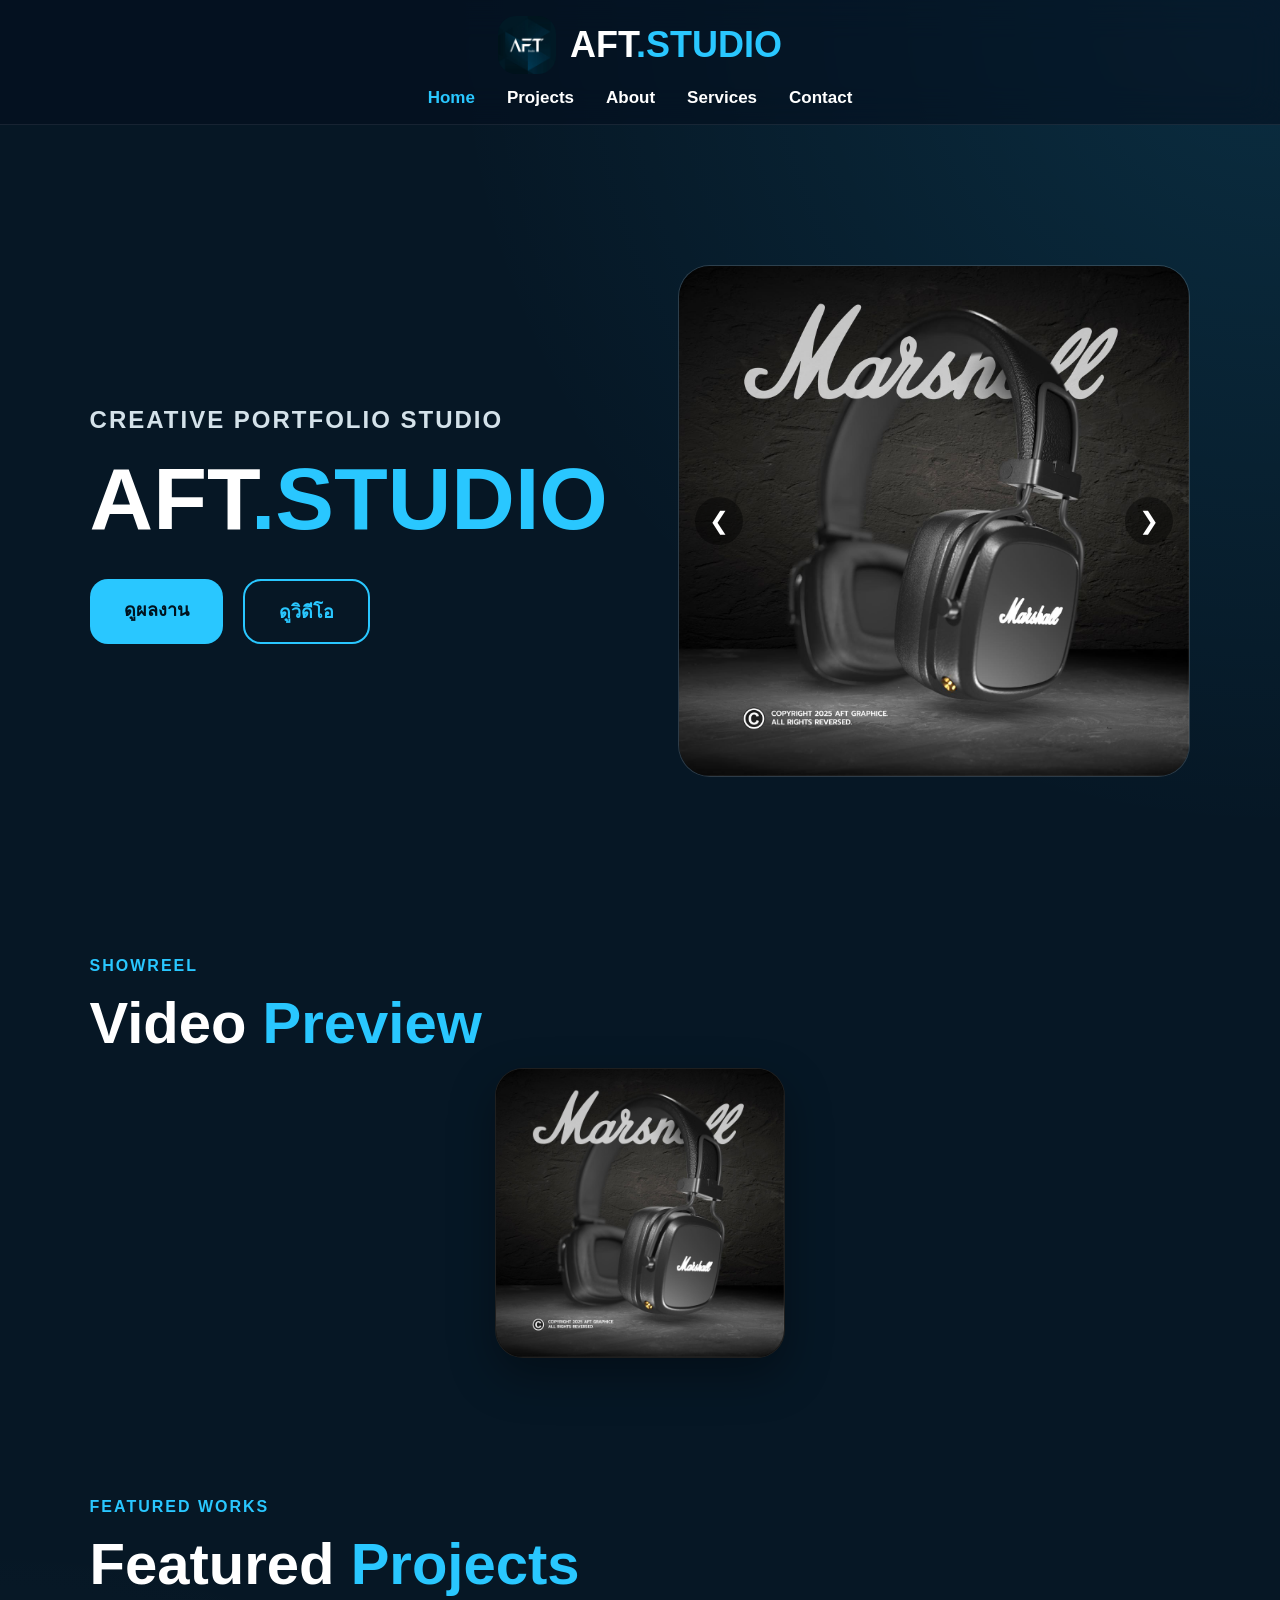
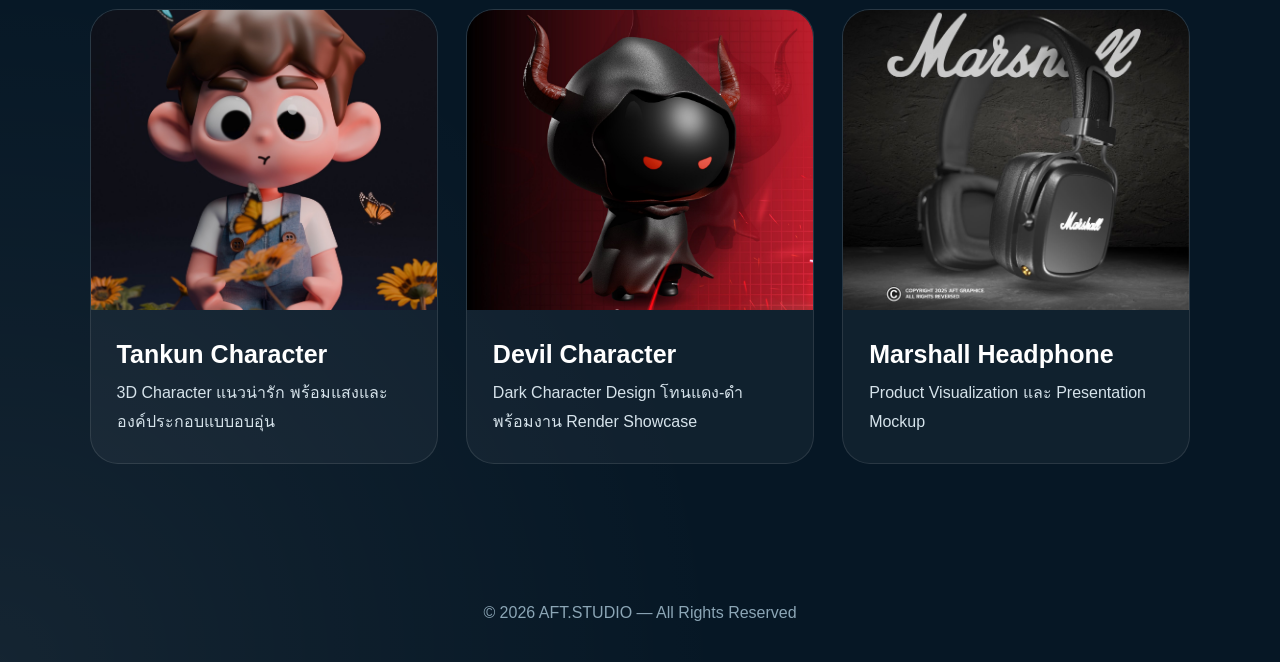
==== index.html @ a15d4ade "update" ====
<!DOCTYPE html>
<html lang="th">
<head>
  <meta charset="UTF-8">
  <meta name="viewport" content="width=device-width, initial-scale=1.0">
  <title>Home | AFT.STUDIO</title>
  <link rel="stylesheet" href="style.css">
</head>
<body>

<header>
  <a href="index.html" class="logo">
    <img src="images/logo.jpg" alt="AFT Studio Logo">
    <h1>AFT<span>.STUDIO</span></h1>
  </a>

  <nav>
    <a href="index.html" class="active">Home</a>
    <a href="projects.html" class="">Projects</a>
    <a href="about.html" class="">About</a>
    <a href="services.html" class="">Services</a>
    <a href="contact.html" class="">Contact</a>
  </nav>
</header>

<main>
  <section class="hero" id="home">
    <div class="hero-text">
      <p class="eyebrow">Creative Portfolio Studio</p>
      <h2>AFT<span>.STUDIO</span></h2>
      

      <div class="hero-buttons">
        <a href="projects.html" class="btn btn-primary">ดูผลงาน</a>
        <a href="#showreel" class="btn btn-outline">ดูวิดีโอ</a>
      </div>
    </div>

    <div class="hero-slider">
      <button class="slider-btn prev" onclick="prevSlide()">❮</button>

      <div class="slider-track">
        <div class="slide active"><img src="images/marshall-01.jpg" alt="Marshall Product"></div>
        <div class="slide"><img src="images/tankun.jpg" alt="Tankun Character"></div>
        <div class="slide"><img src="images/bunny-01.jpg" alt="Bunny Character"></div>
        <div class="slide"><img src="images/devil-01.jpg" alt="Devil Character"></div>
        <div class="slide"><img src="images/grim-02.jpg" alt="Grim Character"></div>
        <div class="slide"><img src="images/hollow-04.jpg" alt="Hollow Knight Fan Art"></div>
      </div>

      <button class="slider-btn next" onclick="nextSlide()">❯</button>
    </div>
  </section>

  <section class="section video-section" id="showreel">
    <div class="section-head">
      <p class="eyebrow">Showreel</p>
      <h2 class="section-title">Video <span>Preview</span></h2>
      <p class="section-desc">
      </p>
    </div>

    <div class="video-card">
      <video autoplay muted loop playsinline poster="images/marshall-01.jpg">
  <source src="videos/showreel.mp4" type="video/mp4">
</video>

      <div class="video-info">

      </div>
    </div>
  </section>

  <section class="section">
    <div class="section-head">
      <p class="eyebrow">Featured Works</p>
      <h2 class="section-title">Featured <span>Projects</span></h2>
      <p class="section-desc">
    </div>

    <div class="project-grid">
      <div class="project-card">
        <img src="images/tankun.jpg" alt="Tankun Character">
        <div class="project-info">
          <h3>Tankun Character</h3>
          <p>3D Character แนวน่ารัก พร้อมแสงและองค์ประกอบแบบอบอุ่น</p>
        </div>
      </div>

      <div class="project-card">
        <img src="images/devil-01.jpg" alt="Devil Character">
        <div class="project-info">
          <h3>Devil Character</h3>
          <p>Dark Character Design โทนแดง-ดำ พร้อมงาน Render Showcase</p>
        </div>
      </div>

      <div class="project-card">
        <img src="images/marshall-01.jpg" alt="Marshall Product">
        <div class="project-info">
          <h3>Marshall Headphone</h3>
          <p>Product Visualization และ Presentation Mockup</p>
        </div>
      </div>
    </div>
  </section>

  <div class="lightbox">
    <button>×</button>
    <img src="" alt="preview">
  </div>
</main>

<footer>
  © 2026 AFT.STUDIO — All Rights Reserved
</footer>

<script src="script.js"></script>
</body>
</html>
---- style.css ----
*{
  margin:0;
  padding:0;
  box-sizing:border-box;
  font-family:Arial,sans-serif;
}

:root{
  --cyan:#29c7ff;
  --muted:#9fc2d1;
}

html{
  scroll-behavior:smooth;
}

body{
  background:
    radial-gradient(circle at top right,rgba(41,199,255,.13),transparent 32%),
    radial-gradient(circle at bottom left,rgba(255,255,255,.06),transparent 28%),
    #061725;

  color:white;
  overflow-x:hidden;
}

/* HEADER */

header{
  position:sticky;
  top:0;
  z-index:999;

  display:flex;
  flex-direction:column;
  justify-content:center;
  align-items:center;
  gap:14px;

  padding:16px 5%;

  background:rgba(5,15,30,.58);
  backdrop-filter:blur(18px);

  border-bottom:1px solid rgba(255,255,255,.08);

  transition:
    transform .35s ease,
    background .35s ease;
}

header.hide-header{
  transform:translateY(-120%);
}

.logo{
  display:flex;
  align-items:center;
  justify-content:center;
  gap:14px;

  text-decoration:none;
  color:white;
}

.logo img{
  width:58px;
  height:58px;
  border-radius:18px;
  object-fit:cover;
}

.logo h1{
  font-size:36px;
  font-weight:900;
}

.logo span{
  color:var(--cyan);
}

/* NAV */

nav{
  display:flex;
  justify-content:center;
  align-items:center;
  gap:32px;
}

nav a{
  color:white;
  text-decoration:none;
  font-size:17px;
  font-weight:700;
  transition:.25s;
}

nav a:hover,
nav a.active{
  color:var(--cyan);
}

/* HERO */

.hero{
  min-height:88vh;

  display:grid;
  grid-template-columns:1fr 1fr;
  align-items:center;

  padding:90px 7%;
  gap:70px;
}

.eyebrow{
  color:var(--cyan);
  font-weight:800;
  text-transform:uppercase;
  letter-spacing:2px;
  margin-bottom:14px;
}

.hero h2{
  font-size:88px;
  line-height:1;
  margin-bottom:24px;
  font-weight:900;
}

.hero h2 span{
  color:var(--cyan);
}

.hero p{
  font-size:24px;
  line-height:1.8;
  color:#d4e2ea;
  max-width:760px;
}

/* BUTTONS */

.hero-buttons{
  margin-top:36px;
  display:flex;
  gap:20px;
  flex-wrap:wrap;
}

.btn{
  display:inline-block;
  padding:16px 34px;
  border-radius:18px;

  text-decoration:none;
  font-size:18px;
  font-weight:800;

  transition:.3s;
}

.btn-primary{
  background:var(--cyan);
  color:#00131f;
}

.btn-outline{
  border:2px solid var(--cyan);
  color:var(--cyan);
}

/* SLIDER */

.hero-slider{
  position:relative;

  width:100%;
  max-width:540px;
  aspect-ratio:1/1;

  justify-self:center;

  border-radius:32px;
  overflow:hidden;

  background:rgba(255,255,255,.04);

  border:1px solid rgba(255,255,255,.12);
}

.slider-track{
  width:100%;
  height:100%;
  position:relative;
}

.slide{
  position:absolute;
  inset:0;

  opacity:0;

  transition:1s;
}

.slide.active{
  opacity:1;
}

.slide img{
  width:100%;
  height:100%;
  object-fit:cover;
}

/* BUTTON SLIDER */

.slider-btn{
  position:absolute;
  top:50%;
  transform:translateY(-50%);

  width:48px;
  height:48px;

  border:none;
  border-radius:50%;

  background:rgba(0,0,0,.42);

  color:white;
  font-size:24px;

  cursor:pointer;
  z-index:10;
}

.prev{
  left:16px;
}

.next{
  right:16px;
}

/* SECTION */

.section{
  padding:100px 7%;
}

.section-title{
  font-size:58px;
  margin-bottom:12px;
  font-weight:900;
}

.section-title span{
  color:var(--cyan);
}

/* PROJECT GRID */

.project-grid{
  display:grid;
  grid-template-columns:repeat(auto-fit,minmax(270px,1fr));
  gap:28px;
}

.project-card{
  background:rgba(255,255,255,.045);

  border:1px solid rgba(255,255,255,.10);

  border-radius:28px;
  overflow:hidden;
}

.project-card img{
  width:100%;
  height:300px;
  object-fit:cover;
}

.project-info{
  padding:26px;
}

.project-info h3{
  font-size:25px;
  margin-bottom:10px;
}

.project-info p{
  color:#d6e3eb;
  line-height:1.8;
}

/* LIGHTBOX */

.lightbox{
  position:fixed;
  inset:0;

  background:rgba(0,0,0,.9);

  display:none;
  align-items:center;
  justify-content:center;

  z-index:9999;
}

.lightbox.show{
  display:flex;
}

.lightbox img{
  max-width:94vw;
  max-height:88vh;
  border-radius:18px;
}

.lightbox button{
  position:absolute;
  top:24px;
  right:24px;

  width:50px;
  height:50px;

  border:none;
  border-radius:50%;

  background:var(--cyan);

  color:#00131f;
  font-size:30px;

  cursor:pointer;
}

/* FOOTER */

footer{
  text-align:center;
  padding:40px;
  color:#8ca6b6;
}

/* MOBILE */

@media(max-width:768px){

  .hero{
    grid-template-columns:1fr;
    text-align:left;

    padding:56px 5%;
    gap:44px;
  }

  .hero h2{
    font-size:52px;
  }

  .hero p{
    font-size:19px;
  }

  nav{
    width:100%;
    overflow-x:auto;
    white-space:nowrap;
    gap:20px;
  }

  nav::-webkit-scrollbar{
    display:none;
  }

  nav a{
    flex-shrink:0;
  }

  .section{
    padding:78px 5%;
  }

  .section-title{
    font-size:40px;
  }
}

/* VIDEO */

.video-section{
  padding: 40px 7%;
}

.video-card{
  display:flex;
  justify-content:center;
  align-items:center;
}

.video-card video{
  width:100%;
  max-width:290px; /* ปรับเล็กลง */
  border-radius:28px;

  border:1px solid rgba(255,255,255,.12);

  box-shadow:0 18px 45px rgba(0,0,0,.35);

  background:black;
}

.project-set{
  margin-bottom:70px;
  padding:34px;
  border-radius:30px;
  background:rgba(255,255,255,.045);
  border:1px solid rgba(255,255,255,.10);
}

.project-set h3{
  font-size:32px;
  color:var(--cyan);
  margin-bottom:10px;
}

.project-set p{
  color:#d6e3eb;
  line-height:1.8;
  margin-bottom:24px;
}

.project-gallery{
  display:grid;
  grid-template-columns:repeat(auto-fit,minmax(220px,1fr));
  gap:18px;
}

.project-gallery img{
  width:100%;
  height:260px;
  object-fit:cover;
  border-radius:22px;
  cursor:pointer;
  transition:.3s;
}

.project-gallery img:hover{
  transform:translateY(-8px);
  box-shadow:0 18px 40px rgba(0,0,0,.25);
}
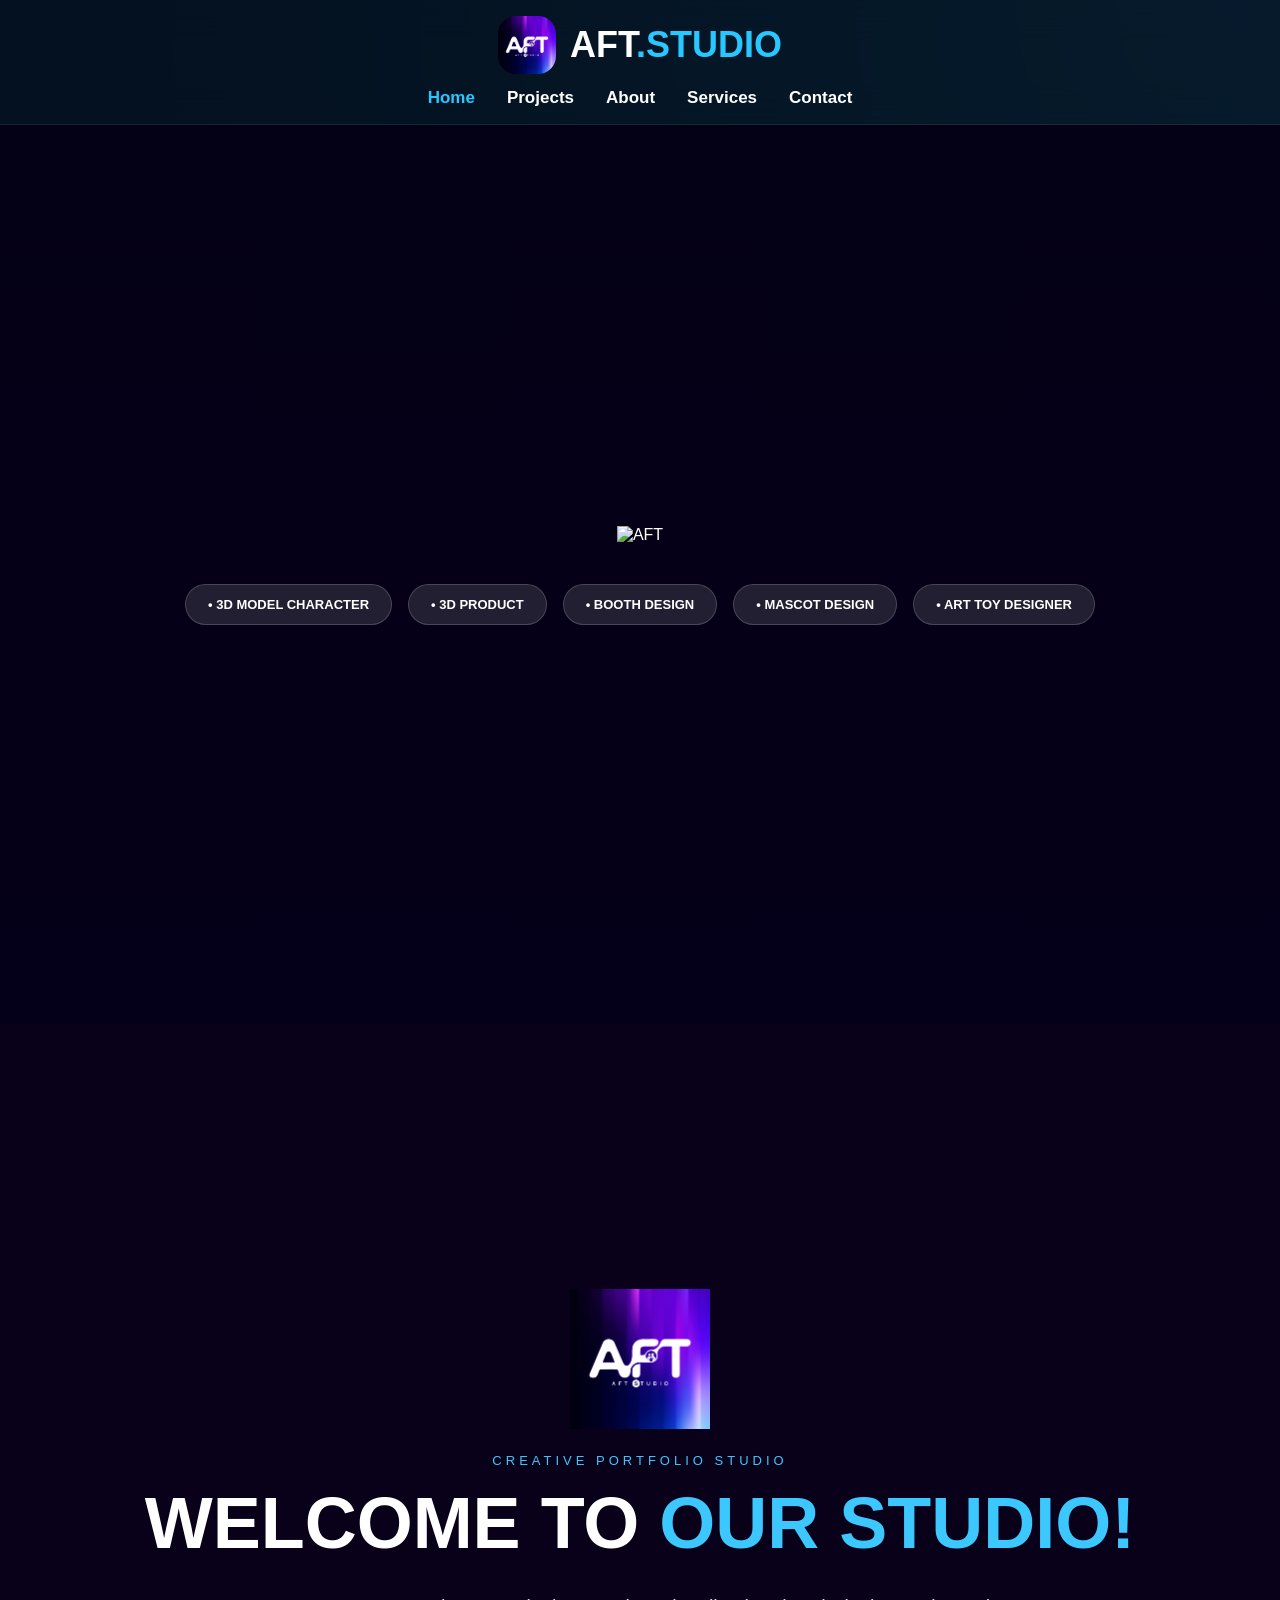
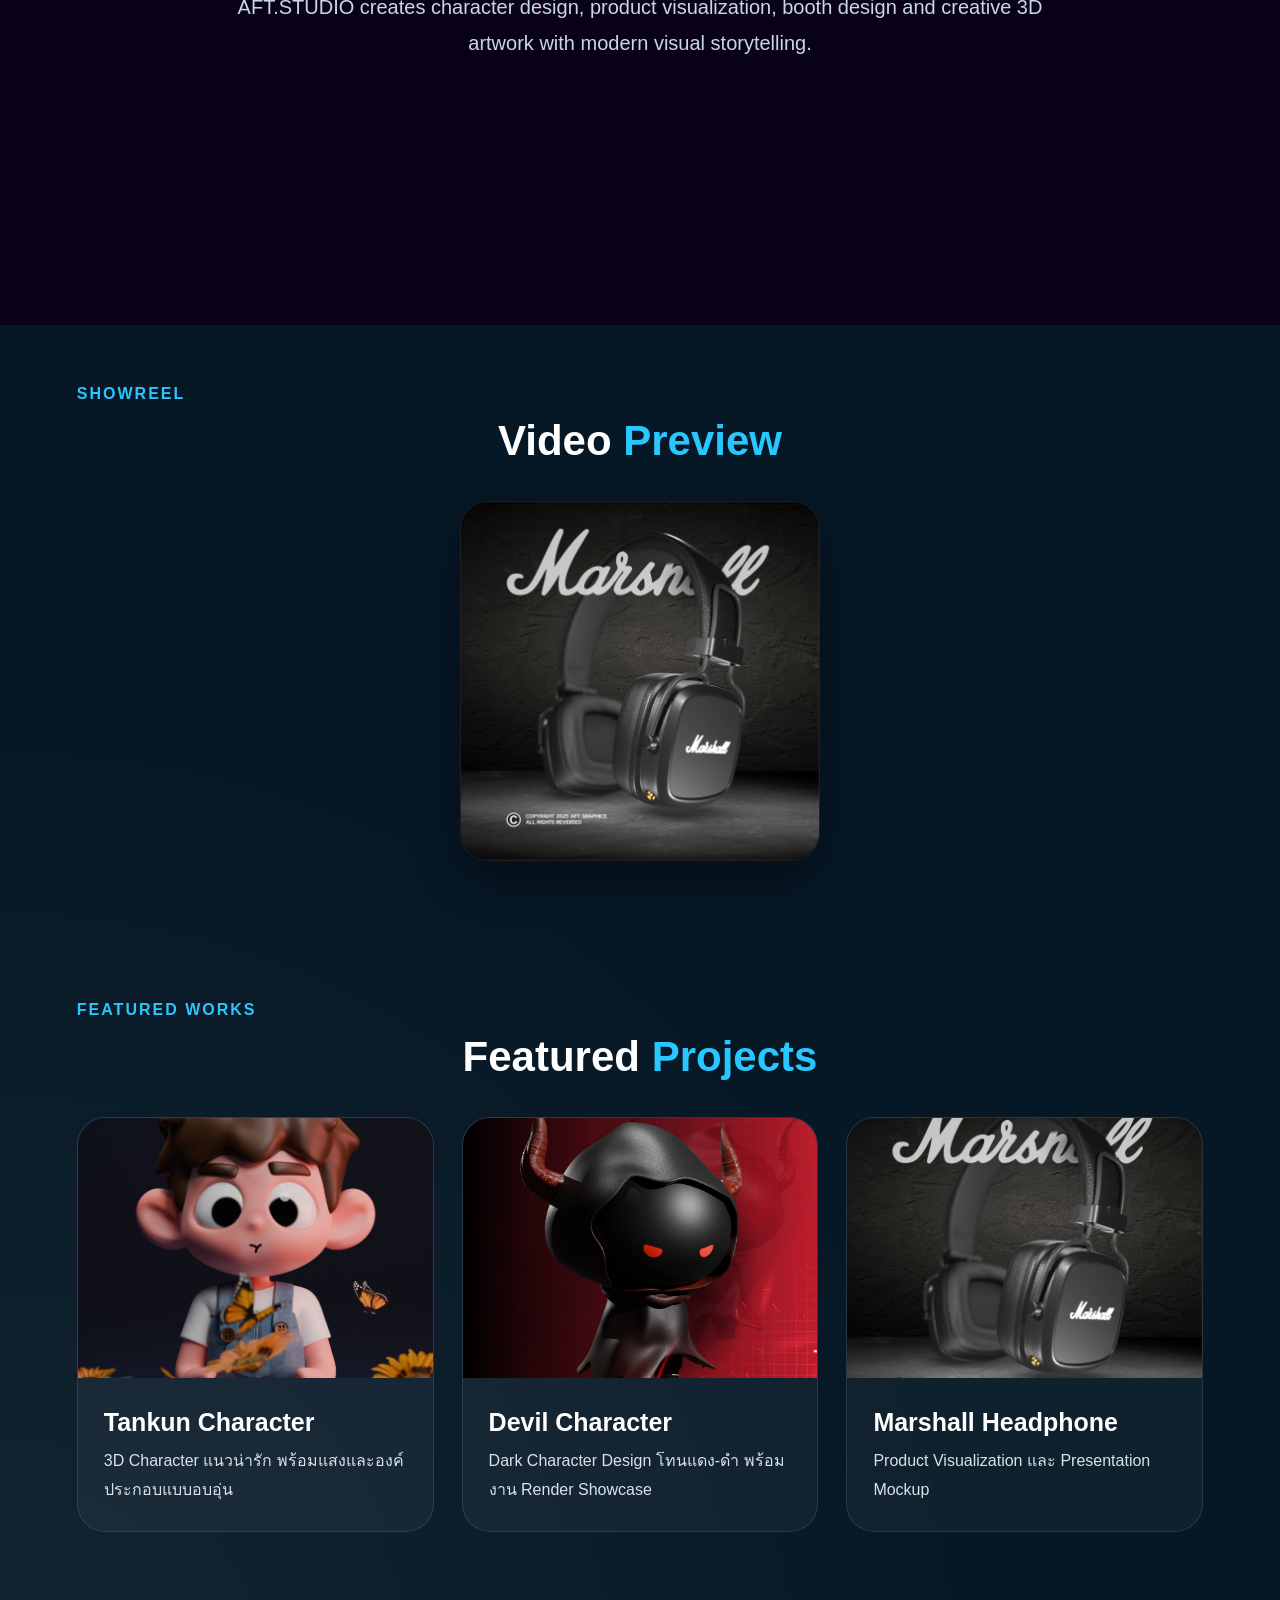
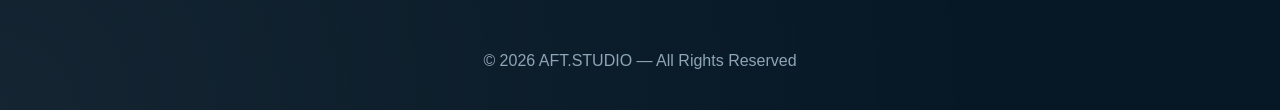
==== commit 036aa998: "restore product layout" ====
--- a/index.html
+++ b/index.html
@@ -24,63 +24,77 @@
 </header>
 
 <main>
-  <section class="hero" id="home">
-    <div class="hero-text">
-      <p class="eyebrow">Creative Portfolio Studio</p>
-      <h2>AFT<span>.STUDIO</span></h2>
-      
 
-      <div class="hero-buttons">
-        <a href="projects.html" class="btn btn-primary">ดูผลงาน</a>
-        <a href="#showreel" class="btn btn-outline">ดูวิดีโอ</a>
+  <!-- HERO -->
+  <section class="hero-home">
+
+    <div class="hero-bg">
+      <img src="images/Logo AFT-04.png" alt="">
+    </div>
+
+    <div class="hero-overlay"></div>
+
+    <div class="hero-center">
+      <img src="images/Logo AFT-06.png" class="hero-main-logo" alt="AFT">
+
+      <div class="hero-tags">
+        <span>• 3D MODEL CHARACTER</span>
+        <span>• 3D PRODUCT</span>
+        <span>• BOOTH DESIGN</span>
+        <span>• MASCOT DESIGN</span>
+        <span>• ART TOY DESIGNER</span>
       </div>
     </div>
 
-    <div class="hero-slider">
-      <button class="slider-btn prev" onclick="prevSlide()">❮</button>
-
-      <div class="slider-track">
-        <div class="slide active"><img src="images/marshall-01.jpg" alt="Marshall Product"></div>
-        <div class="slide"><img src="images/tankun.jpg" alt="Tankun Character"></div>
-        <div class="slide"><img src="images/bunny-01.jpg" alt="Bunny Character"></div>
-        <div class="slide"><img src="images/devil-01.jpg" alt="Devil Character"></div>
-        <div class="slide"><img src="images/grim-02.jpg" alt="Grim Character"></div>
-        <div class="slide"><img src="images/hollow-04.jpg" alt="Hollow Knight Fan Art"></div>
-      </div>
-
-      <button class="slider-btn next" onclick="nextSlide()">❯</button>
-    </div>
   </section>
 
+
+  <!-- WELCOME -->
+  <section class="welcome-section">
+
+    <img src="images/logo.jpg" class="welcome-logo" alt="logo">
+
+    <p class="welcome-mini">CREATIVE PORTFOLIO STUDIO</p>
+
+    <h2>WELCOME TO <span>OUR STUDIO!</span></h2>
+
+    <p class="welcome-desc">
+      AFT.STUDIO creates character design, product visualization,
+      booth design and creative 3D artwork with modern visual storytelling.
+    </p>
+
+  </section>
+
+
+  <!-- VIDEO -->
   <section class="section video-section" id="showreel">
+
     <div class="section-head">
       <p class="eyebrow">Showreel</p>
       <h2 class="section-title">Video <span>Preview</span></h2>
-      <p class="section-desc">
-      </p>
     </div>
 
     <div class="video-card">
       <video autoplay muted loop playsinline poster="images/marshall-01.jpg">
-  <source src="videos/showreel.mp4" type="video/mp4">
-</video>
+        <source src="videos/showreel.mp4" type="video/mp4">
+      </video>
+    </div>
 
-      <div class="video-info">
-
-      </div>
-    </div>
   </section>
 
+
+  <!-- FEATURED -->
   <section class="section">
+
     <div class="section-head">
       <p class="eyebrow">Featured Works</p>
       <h2 class="section-title">Featured <span>Projects</span></h2>
-      <p class="section-desc">
     </div>
 
     <div class="project-grid">
+
       <div class="project-card">
-        <img src="images/tankun.jpg" alt="Tankun Character">
+        <img src="images/tankun.jpg">
         <div class="project-info">
           <h3>Tankun Character</h3>
           <p>3D Character แนวน่ารัก พร้อมแสงและองค์ประกอบแบบอบอุ่น</p>
@@ -88,7 +102,7 @@
       </div>
 
       <div class="project-card">
-        <img src="images/devil-01.jpg" alt="Devil Character">
+        <img src="images/devil-01.jpg">
         <div class="project-info">
           <h3>Devil Character</h3>
           <p>Dark Character Design โทนแดง-ดำ พร้อมงาน Render Showcase</p>
@@ -96,19 +110,24 @@
       </div>
 
       <div class="project-card">
-        <img src="images/marshall-01.jpg" alt="Marshall Product">
+        <img src="images/marshall-01.jpg">
         <div class="project-info">
           <h3>Marshall Headphone</h3>
           <p>Product Visualization และ Presentation Mockup</p>
         </div>
       </div>
+
     </div>
+
   </section>
 
+
+  <!-- LIGHTBOX -->
   <div class="lightbox">
     <button>×</button>
     <img src="" alt="preview">
   </div>
+
 </main>
 
 <footer>
--- a/style.css
+++ b/style.css
@@ -19,9 +19,9 @@
     radial-gradient(circle at top right,rgba(41,199,255,.13),transparent 32%),
     radial-gradient(circle at bottom left,rgba(255,255,255,.06),transparent 28%),
     #061725;
-
   color:white;
   overflow-x:hidden;
+  font-size:16px;
 }
 
 /* HEADER */
@@ -30,6 +30,7 @@
   position:sticky;
   top:0;
   z-index:999;
+  width:100%;
 
   display:flex;
   flex-direction:column;
@@ -41,12 +42,9 @@
 
   background:rgba(5,15,30,.58);
   backdrop-filter:blur(18px);
-
   border-bottom:1px solid rgba(255,255,255,.08);
 
-  transition:
-    transform .35s ease,
-    background .35s ease;
+  transition:transform .35s ease, background .35s ease;
 }
 
 header.hide-header{
@@ -58,7 +56,6 @@
   align-items:center;
   justify-content:center;
   gap:14px;
-
   text-decoration:none;
   color:white;
 }
@@ -101,17 +98,10 @@
   color:var(--cyan);
 }
 
-/* HERO */
-
-.hero{
-  min-height:88vh;
-
-  display:grid;
-  grid-template-columns:1fr 1fr;
-  align-items:center;
-
-  padding:90px 7%;
-  gap:70px;
+/* PAGE HEAD */
+
+.page-head{
+  padding:70px 7% 20px;
 }
 
 .eyebrow{
@@ -122,8 +112,35 @@
   margin-bottom:14px;
 }
 
+.page-head h1{
+  font-size:42px;
+  font-weight:900;
+}
+
+.page-head span,
+.section-title span{
+  color:var(--cyan);
+}
+
+/* HERO */
+
+.hero{
+  width:100%;
+  max-width:1300px;
+  margin:0 auto;
+
+  min-height:620px;
+
+  display:grid;
+  grid-template-columns:1fr 420px;
+  align-items:center;
+
+  padding:80px 6%;
+  gap:60px;
+}
+
 .hero h2{
-  font-size:88px;
+  font-size:clamp(48px,5vw,76px);
   line-height:1;
   margin-bottom:24px;
   font-weight:900;
@@ -134,7 +151,7 @@
 }
 
 .hero p{
-  font-size:24px;
+  font-size:clamp(18px,1.5vw,24px);
   line-height:1.8;
   color:#d4e2ea;
   max-width:760px;
@@ -153,11 +170,9 @@
   display:inline-block;
   padding:16px 34px;
   border-radius:18px;
-
   text-decoration:none;
   font-size:18px;
   font-weight:800;
-
   transition:.3s;
 }
 
@@ -175,18 +190,13 @@
 
 .hero-slider{
   position:relative;
-
-  width:100%;
-  max-width:540px;
+  width:100%;
+  max-width:420px;
   aspect-ratio:1/1;
-
   justify-self:center;
-
-  border-radius:32px;
+  border-radius:28px;
   overflow:hidden;
-
   background:rgba(255,255,255,.04);
-
   border:1px solid rgba(255,255,255,.12);
 }
 
@@ -199,9 +209,7 @@
 .slide{
   position:absolute;
   inset:0;
-
   opacity:0;
-
   transition:1s;
 }
 
@@ -214,25 +222,18 @@
   height:100%;
   object-fit:cover;
 }
-
-/* BUTTON SLIDER */
 
 .slider-btn{
   position:absolute;
   top:50%;
   transform:translateY(-50%);
-
   width:48px;
   height:48px;
-
   border:none;
   border-radius:50%;
-
   background:rgba(0,0,0,.42);
-
   color:white;
   font-size:24px;
-
   cursor:pointer;
   z-index:10;
 }
@@ -248,39 +249,36 @@
 /* SECTION */
 
 .section{
-  padding:100px 7%;
+  max-width:1400px;
+  margin:0 auto;
+  padding:80px 6%;
 }
 
 .section-title{
-  font-size:58px;
-  margin-bottom:12px;
+  font-size:42px;
+  margin-bottom:36px;
   font-weight:900;
-}
-
-.section-title span{
-  color:var(--cyan);
+  text-align:center;
 }
 
 /* PROJECT GRID */
 
 .project-grid{
   display:grid;
-  grid-template-columns:repeat(auto-fit,minmax(270px,1fr));
+  grid-template-columns:repeat(auto-fit,minmax(280px,1fr));
   gap:28px;
 }
 
 .project-card{
   background:rgba(255,255,255,.045);
-
   border:1px solid rgba(255,255,255,.10);
-
   border-radius:28px;
   overflow:hidden;
 }
 
 .project-card img{
   width:100%;
-  height:300px;
+  height:260px;
   object-fit:cover;
 }
 
@@ -298,109 +296,15 @@
   line-height:1.8;
 }
 
-/* LIGHTBOX */
-
-.lightbox{
-  position:fixed;
-  inset:0;
-
-  background:rgba(0,0,0,.9);
-
-  display:none;
-  align-items:center;
-  justify-content:center;
-
-  z-index:9999;
-}
-
-.lightbox.show{
-  display:flex;
-}
-
-.lightbox img{
-  max-width:94vw;
-  max-height:88vh;
-  border-radius:18px;
-}
-
-.lightbox button{
-  position:absolute;
-  top:24px;
-  right:24px;
-
-  width:50px;
-  height:50px;
-
-  border:none;
-  border-radius:50%;
-
-  background:var(--cyan);
-
-  color:#00131f;
-  font-size:30px;
-
-  cursor:pointer;
-}
-
-/* FOOTER */
-
-footer{
-  text-align:center;
-  padding:40px;
-  color:#8ca6b6;
-}
-
-/* MOBILE */
-
-@media(max-width:768px){
-
-  .hero{
-    grid-template-columns:1fr;
-    text-align:left;
-
-    padding:56px 5%;
-    gap:44px;
-  }
-
-  .hero h2{
-    font-size:52px;
-  }
-
-  .hero p{
-    font-size:19px;
-  }
-
-  nav{
-    width:100%;
-    overflow-x:auto;
-    white-space:nowrap;
-    gap:20px;
-  }
-
-  nav::-webkit-scrollbar{
-    display:none;
-  }
-
-  nav a{
-    flex-shrink:0;
-  }
-
-  .section{
-    padding:78px 5%;
-  }
-
-  .section-title{
-    font-size:40px;
-  }
-}
-
 /* VIDEO */
 
 .video-section{
-  padding: 40px 7%;
+  padding:60px 6%;
 }
 
 .video-card{
+  max-width:900px;
+  margin:0 auto;
   display:flex;
   justify-content:center;
   align-items:center;
@@ -408,15 +312,111 @@
 
 .video-card video{
   width:100%;
-  max-width:290px; /* ปรับเล็กลง */
+  max-width:360px;
+  display:block;
+  margin:0 auto;
   border-radius:28px;
-
   border:1px solid rgba(255,255,255,.12);
-
   box-shadow:0 18px 45px rgba(0,0,0,.35);
-
   background:black;
 }
+
+/* SHOWCASE */
+
+.showcase-section{
+  padding:60px 7% 100px;
+}
+
+.showcase-grid{
+  display:grid;
+  gap:28px;
+  margin-bottom:80px;
+}
+
+/* ใช้กับ Character และ Product เหมือนกัน */
+
+.character-grid{
+  grid-template-columns:repeat(auto-fit,minmax(220px,1fr));
+  align-items:start;
+}
+
+/* CARD */
+
+.character-grid .showcase-card{
+  position:relative;
+  width:100%;
+  height:320px;
+  border-radius:28px;
+  overflow:hidden;
+  background:#111;
+  transition:.35s;
+}
+
+.character-grid .showcase-card:hover{
+  transform:translateY(-8px);
+}
+
+.character-grid .showcase-card img{
+  width:100%;
+  height:100%;
+  object-fit:cover;
+  display:block;
+}
+
+/* GLASS CONTENT */
+
+.character-grid .showcase-content{
+  position:absolute;
+  left:50%;
+  bottom:22px;
+  transform:translateX(-50%);
+
+  width:78%;
+  min-width:unset;
+  max-width:unset;
+
+  padding:18px;
+  border-radius:22px;
+
+  background:rgba(255,255,255,.12);
+  backdrop-filter:blur(16px);
+  border:1px solid rgba(255,255,255,.18);
+
+  text-align:center;
+  box-shadow:0 10px 30px rgba(0,0,0,.25);
+}
+
+.character-grid .showcase-content h3{
+  font-size:24px;
+  line-height:1.25;
+  font-weight:900;
+  margin-bottom:8px;
+}
+
+.character-grid .showcase-content p{
+  color:#e2e2e2;
+  font-size:13px;
+  margin-bottom:14px;
+}
+
+.character-grid .showcase-content button{
+  padding:10px 22px;
+  border-radius:999px;
+  border:1px solid rgba(255,255,255,.35);
+  background:rgba(255,255,255,.12);
+  color:white;
+  font-size:12px;
+  font-weight:700;
+  cursor:pointer;
+  transition:.3s;
+}
+
+.character-grid .showcase-content button:hover{
+  background:white;
+  color:#111;
+}
+
+/* PROJECT SET */
 
 .project-set{
   margin-bottom:70px;
@@ -456,4 +456,632 @@
 .project-gallery img:hover{
   transform:translateY(-8px);
   box-shadow:0 18px 40px rgba(0,0,0,.25);
+}
+
+/* LIGHTBOX */
+
+.lightbox{
+  position:fixed;
+  inset:0;
+  background:rgba(0,0,0,.9);
+  display:none;
+  align-items:center;
+  justify-content:center;
+  z-index:9999;
+}
+
+.lightbox.show{
+  display:flex;
+}
+
+.lightbox img{
+  max-width:94vw;
+  max-height:88vh;
+  border-radius:18px;
+}
+
+.lightbox button{
+  position:absolute;
+  top:24px;
+  right:24px;
+  width:50px;
+  height:50px;
+  border:none;
+  border-radius:50%;
+  background:var(--cyan);
+  color:#00131f;
+  font-size:30px;
+  cursor:pointer;
+}
+
+/* GALLERY MODAL */
+
+.gallery-modal{
+  position:fixed;
+  inset:0;
+  background:rgba(0,0,0,.92);
+  display:none;
+  align-items:center;
+  justify-content:center;
+  z-index:99999;
+  padding:24px;
+}
+
+.gallery-modal.show{
+  display:flex;
+}
+
+.gallery-image{
+  max-width:86vw;
+  max-height:86vh;
+  border-radius:24px;
+  object-fit:contain;
+  border:1px solid rgba(255,255,255,.18);
+}
+
+.close-gallery{
+  position:absolute;
+  top:26px;
+  right:34px;
+  width:52px;
+  height:52px;
+  border:none;
+  border-radius:50%;
+  background:var(--cyan);
+  color:#00131f;
+  font-size:34px;
+  cursor:pointer;
+  z-index:2;
+}
+
+.gallery-prev,
+.gallery-next{
+  position:absolute;
+  top:50%;
+  transform:translateY(-50%);
+  width:58px;
+  height:58px;
+  border:none;
+  border-radius:50%;
+  background:rgba(255,255,255,.16);
+  color:white;
+  font-size:30px;
+  cursor:pointer;
+  z-index:2;
+}
+
+.gallery-prev{
+  left:36px;
+}
+
+.gallery-next{
+  right:36px;
+}
+
+/* INFO */
+
+.center-head{
+  text-align:center;
+}
+
+.center-head p{
+  margin-left:auto;
+  margin-right:auto;
+}
+
+.info-section{
+  max-width:1200px;
+  margin:0 auto;
+  padding:80px 7%;
+}
+
+.info-card{
+  background:rgba(255,255,255,.06);
+  border:1px solid rgba(255,255,255,.12);
+  border-radius:34px;
+  padding:50px;
+  backdrop-filter:blur(16px);
+  box-shadow:0 20px 60px rgba(0,0,0,.22);
+}
+
+.info-card h2{
+  font-size:42px;
+  color:var(--cyan);
+  margin-bottom:20px;
+}
+
+.info-card p{
+  font-size:20px;
+  line-height:1.9;
+  color:#d6e3eb;
+}
+
+.mini-grid,
+.service-grid,
+.contact-grid{
+  display:grid;
+  grid-template-columns:repeat(auto-fit,minmax(240px,1fr));
+  gap:26px;
+  margin-top:34px;
+}
+
+.mini-card,
+.service-card,
+.contact-card{
+  background:rgba(255,255,255,.055);
+  border:1px solid rgba(255,255,255,.12);
+  border-radius:28px;
+  padding:34px;
+  backdrop-filter:blur(14px);
+  transition:.3s;
+}
+
+.mini-card:hover,
+.service-card:hover,
+.contact-card:hover{
+  transform:translateY(-8px);
+  box-shadow:0 18px 45px rgba(0,0,0,.25);
+}
+
+.mini-card h3,
+.service-card h3,
+.contact-card h3{
+  color:var(--cyan);
+  font-size:26px;
+  margin-bottom:14px;
+}
+
+.mini-card p,
+.service-card p,
+.contact-card p{
+  color:#d6e3eb;
+  font-size:18px;
+  line-height:1.7;
+}
+
+/* FOOTER */
+
+footer{
+  text-align:center;
+  padding:40px;
+  color:#8ca6b6;
+}
+
+/* TABLET */
+
+@media(max-width:1100px){
+
+  .hero{
+    grid-template-columns:1fr;
+    text-align:center;
+    min-height:auto;
+  }
+
+  .hero-buttons{
+    justify-content:center;
+  }
+
+  .hero-slider{
+    max-width:460px;
+  }
+
+}
+
+/* MOBILE */
+
+@media(max-width:768px){
+
+  header{
+    padding:14px 18px;
+  }
+
+  .logo h1{
+    font-size:30px;
+  }
+
+  nav{
+    width:100%;
+    overflow-x:auto;
+    justify-content:flex-start;
+    gap:22px;
+    white-space:nowrap;
+  }
+
+  nav::-webkit-scrollbar{
+    display:none;
+  }
+
+  nav a{
+    flex-shrink:0;
+  }
+
+  .page-head{
+    padding:50px 5% 10px;
+  }
+
+  .page-head h1{
+    font-size:32px;
+  }
+
+  .hero{
+    padding:50px 5%;
+    gap:36px;
+  }
+
+  .hero h2{
+    font-size:48px;
+  }
+
+  .hero p{
+    font-size:18px;
+  }
+
+  .hero-slider{
+    max-width:100%;
+  }
+
+  .section{
+    padding:78px 5%;
+  }
+
+  .section-title{
+    font-size:32px;
+    margin-bottom:28px;
+  }
+
+  .showcase-section{
+    padding:50px 5% 80px;
+  }
+
+  .character-grid{
+    grid-template-columns:1fr;
+  }
+
+  .character-grid .showcase-card{
+    height:300px;
+  }
+
+  .video-card video{
+    max-width:300px;
+  }
+
+  .project-card img{
+    height:auto;
+  }
+
+  .gallery-image{
+    max-width:92vw;
+    max-height:78vh;
+  }
+
+  .gallery-prev,
+  .gallery-next{
+    width:48px;
+    height:48px;
+    font-size:24px;
+  }
+
+  .gallery-prev{
+    left:14px;
+  }
+
+  .gallery-next{
+    right:14px;
+  }
+
+  .info-section{
+    padding:60px 5%;
+  }
+
+  .info-card{
+    padding:30px;
+  }
+
+  .info-card h2{
+    font-size:32px;
+  }
+
+  .info-card p{
+    font-size:18px;
+  }
+
+}/* ===== FINAL FORCE FIX ===== */
+
+.showcase-grid.character-grid{
+  display:grid !important;
+
+  grid-template-columns:
+  repeat(auto-fit,minmax(260px,1fr)) !important;
+
+  gap:28px !important;
+
+  margin-bottom:80px !important;
+}
+
+/* CARD */
+
+.showcase-grid.character-grid .showcase-card{
+  position:relative !important;
+
+  width:100% !important;
+
+  height:280px !important;
+
+  border-radius:28px !important;
+
+  overflow:hidden !important;
+
+  background:#111 !important;
+}
+
+/* IMAGE */
+
+.showcase-grid.character-grid .showcase-card img{
+  width:100% !important;
+
+  height:100% !important;
+
+  object-fit:cover !important;
+
+  display:block !important;
+}
+
+/* GLASS */
+
+.showcase-grid.character-grid .showcase-content{
+  position:absolute !important;
+
+  left:50% !important;
+
+  bottom:16px !important;
+
+  transform:translateX(-50%) !important;
+
+  width:72% !important;
+
+  padding:14px 16px !important;
+
+  border-radius:20px !important;
+
+  background:rgba(255,255,255,.12) !important;
+
+  backdrop-filter:blur(16px) !important;
+
+  border:1px solid rgba(255,255,255,.18) !important;
+
+  text-align:center !important;
+}
+
+/* TEXT */
+
+.showcase-grid.character-grid .showcase-content h3{
+  font-size:20px !important;
+
+  line-height:1.15 !important;
+
+  margin-bottom:6px !important;
+}
+
+.showcase-grid.character-grid .showcase-content p{
+  font-size:11px !important;
+
+  margin-bottom:10px !important;
+}
+
+/* BUTTON */
+
+.showcase-grid.character-grid .showcase-content button{
+  padding:8px 18px !important;
+
+  font-size:10px !important;
+
+  border-radius:999px !important;
+}
+
+.product-mini-grid{
+  display:flex !important;
+  justify-content:center !important;
+  gap:28px !important;
+  flex-wrap:wrap !important;
+  margin-bottom:80px !important;
+}
+
+.product-mini-grid .showcase-card{
+  width:220px !important;
+  height:170px !important;
+  border-radius:24px !important;
+  overflow:hidden !important;
+  position:relative !important;
+  flex:0 0 220px !important;
+}
+
+.product-mini-grid .showcase-card img{
+  width:100% !important;
+  height:100% !important;
+  object-fit:cover !important;
+}
+
+.product-mini-grid .showcase-content{
+  width:78% !important;
+  padding:14px !important;
+  bottom:16px !important;
+  min-width:unset !important;
+  max-width:unset !important;
+}
+
+.product-mini-grid .showcase-content h3{
+  font-size:15px !important;
+}
+
+.product-mini-grid .showcase-content p{
+  font-size:9px !important;
+  margin-bottom:8px !important;
+}
+
+.product-mini-grid .showcase-content button{
+  padding:6px 14px !important;
+  font-size:9px !important;
+}
+/* ===== HERO HOME ===== */
+
+.hero-home{
+  position:relative;
+  min-height:100vh;
+  overflow:hidden;
+  background:#050019;
+  display:flex;
+  align-items:center;
+  justify-content:center;
+}
+
+.hero-bg{
+  position:absolute;
+  inset:0;
+}
+
+.hero-bg img{
+  width:100%;
+  height:100%;
+  object-fit:cover;
+
+  filter:
+  blur(8px)
+  brightness(.8);
+
+  transform:scale(1.08);
+}
+
+.hero-overlay{
+  position:absolute;
+  inset:0;
+
+  background:
+  linear-gradient(
+    to bottom,
+    rgba(0,0,0,.15),
+    rgba(5,0,25,.85)
+  );
+}
+
+.hero-center{
+  position:relative;
+  z-index:2;
+  text-align:center;
+  width:100%;
+  padding:0 7%;
+}
+
+.hero-main-logo{
+  width:520px;
+  max-width:90vw;
+  margin-bottom:40px;
+}
+
+.hero-tags{
+  display:flex;
+  justify-content:center;
+  gap:16px;
+  flex-wrap:wrap;
+}
+
+.hero-tags span{
+  padding:12px 22px;
+
+  border-radius:999px;
+
+  background:rgba(255,255,255,.12);
+
+  border:1px solid rgba(255,255,255,.18);
+
+  backdrop-filter:blur(16px);
+
+  color:white;
+
+  font-size:13px;
+  font-weight:700;
+}
+
+
+/* ===== WELCOME ===== */
+
+.welcome-section{
+  min-height:100vh;
+
+  background:#090019;
+
+  display:flex;
+  flex-direction:column;
+  justify-content:center;
+  align-items:center;
+
+  text-align:center;
+
+  padding:100px 7%;
+}
+
+.welcome-logo{
+  width:140px;
+  margin-bottom:24px;
+}
+
+.welcome-mini{
+  color:#3cc7ff;
+
+  letter-spacing:4px;
+
+  font-size:13px;
+
+  margin-bottom:18px;
+}
+
+.welcome-section h2{
+  font-size:72px;
+
+  line-height:1.05;
+
+  margin-bottom:28px;
+
+  color:white;
+}
+
+.welcome-section h2 span{
+  color:#3cc7ff;
+}
+
+.welcome-desc{
+  max-width:820px;
+
+  color:#c8d8e2;
+
+  font-size:20px;
+
+  line-height:1.8;
+}
+
+
+/* ===== MOBILE ===== */
+
+@media(max-width:768px){
+
+  .hero-main-logo{
+    width:320px;
+  }
+
+  .hero-tags{
+    gap:10px;
+  }
+
+  .hero-tags span{
+    font-size:10px;
+    padding:10px 14px;
+  }
+
+  .welcome-section h2{
+    font-size:42px;
+  }
+
+  .welcome-desc{
+    font-size:16px;
+  }
+
 }
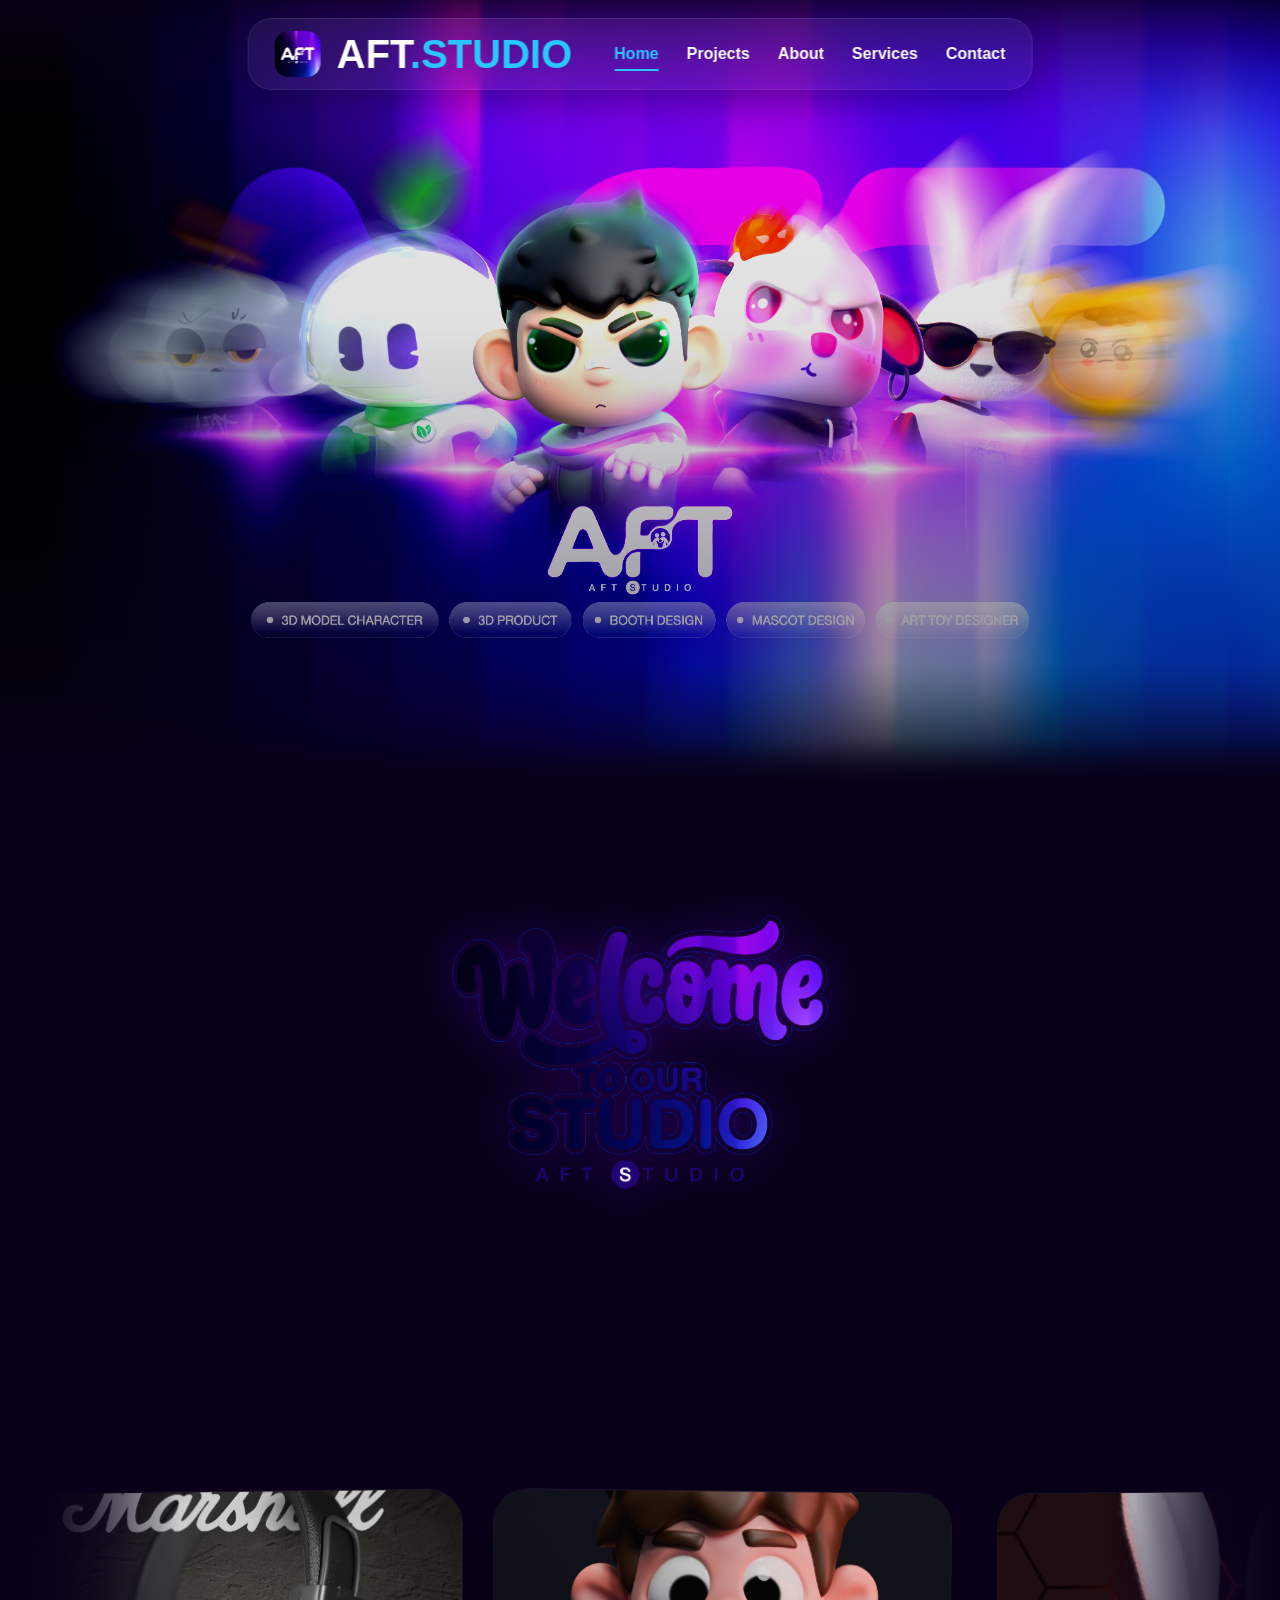
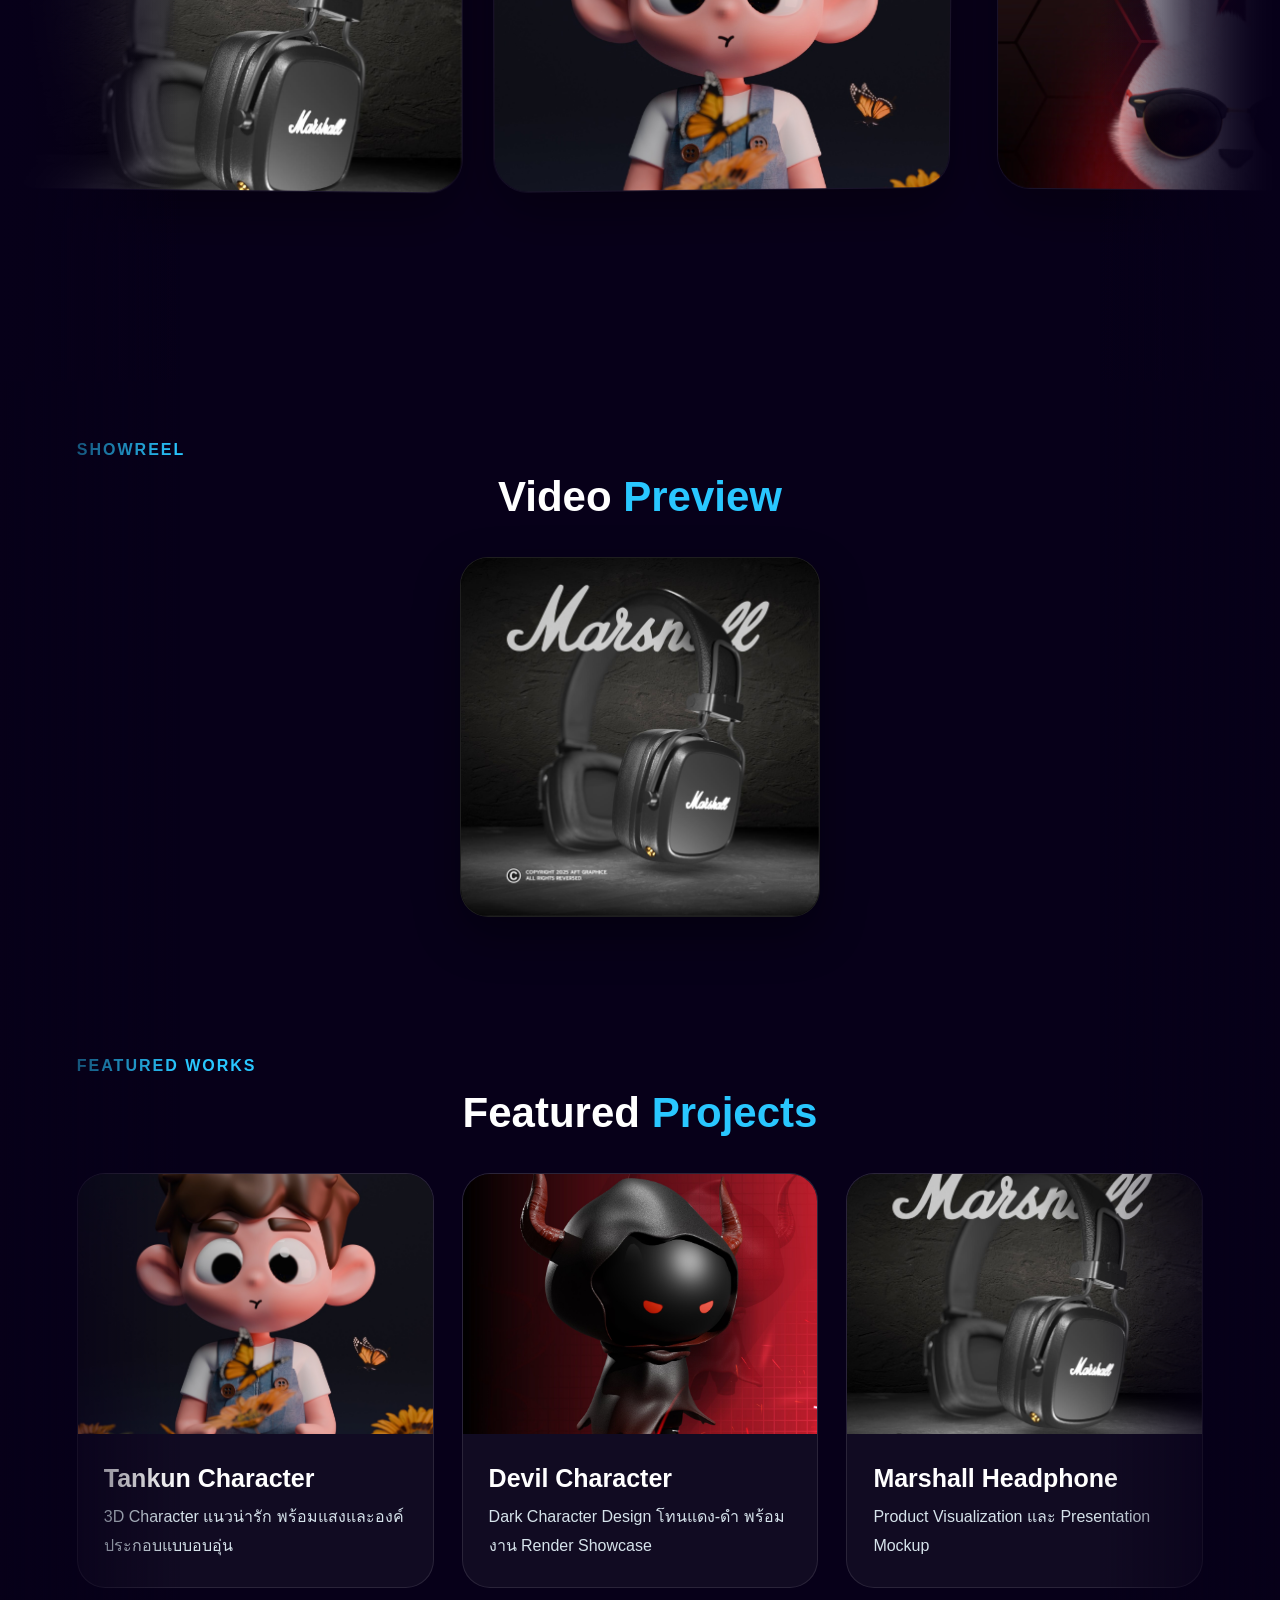
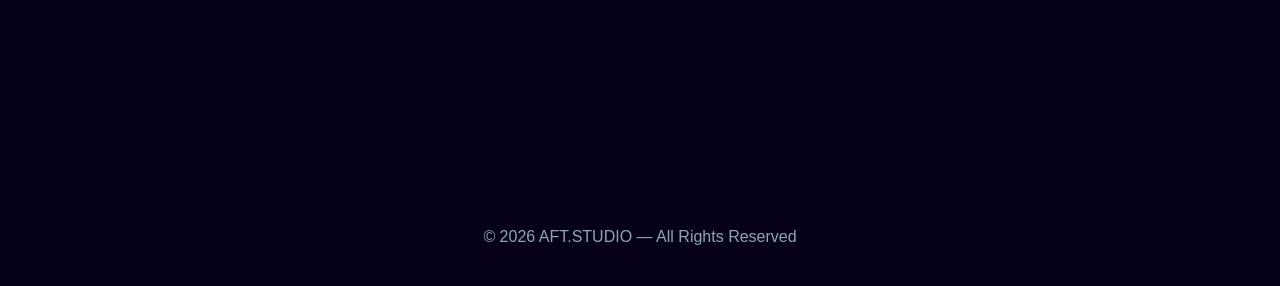
==== commit 708481bf: "update cinematic portfolio ui" ====
--- a/index.html
+++ b/index.html
@@ -3,9 +3,12 @@
 <head>
   <meta charset="UTF-8">
   <meta name="viewport" content="width=device-width, initial-scale=1.0">
+
   <title>Home | AFT.STUDIO</title>
-  <link rel="stylesheet" href="style.css">
+
+  <link rel="stylesheet" href="style.css?v=3000">
 </head>
+
 <body>
 
 <header>
@@ -16,34 +19,30 @@
 
   <nav>
     <a href="index.html" class="active">Home</a>
-    <a href="projects.html" class="">Projects</a>
-    <a href="about.html" class="">About</a>
-    <a href="services.html" class="">Services</a>
-    <a href="contact.html" class="">Contact</a>
+    <a href="projects.html">Projects</a>
+    <a href="about.html">About</a>
+    <a href="services.html">Services</a>
+    <a href="contact.html">Contact</a>
   </nav>
 </header>
 
 <main>
 
   <!-- HERO -->
-  <section class="hero-home">
+  <section class="hero-home" id="home">
 
     <div class="hero-bg">
-      <img src="images/Logo AFT-04.png" alt="">
+      <img src="images/hero-bg.png" alt="AFT Studio Hero Background">
     </div>
 
     <div class="hero-overlay"></div>
 
-    <div class="hero-center">
-      <img src="images/Logo AFT-06.png" class="hero-main-logo" alt="AFT">
+    <div class="hero-minimal-text">
+      <p>CREATIVE 3D STUDIO</p>
+    </div>
 
-      <div class="hero-tags">
-        <span>• 3D MODEL CHARACTER</span>
-        <span>• 3D PRODUCT</span>
-        <span>• BOOTH DESIGN</span>
-        <span>• MASCOT DESIGN</span>
-        <span>• ART TOY DESIGNER</span>
-      </div>
+    <div class="scroll-indicator">
+      <span></span>
     </div>
 
   </section>
@@ -52,19 +51,59 @@
   <!-- WELCOME -->
   <section class="welcome-section">
 
-    <img src="images/logo.jpg" class="welcome-logo" alt="logo">
+    <div class="welcome-box">
 
-    <p class="welcome-mini">CREATIVE PORTFOLIO STUDIO</p>
+      <img src="images/welcome-logo.png" class="welcome-logo" alt="Welcome Logo">
 
-    <h2>WELCOME TO <span>OUR STUDIO!</span></h2>
+      
 
-    <p class="welcome-desc">
-      AFT.STUDIO creates character design, product visualization,
-      booth design and creative 3D artwork with modern visual storytelling.
-    </p>
+      <h2>
+        WELCOME TO <span>OUR STUDIO!</span>
+      </h2>
+
+      <p class="welcome-desc">
+        AFT.STUDIO creates character design, product visualization,
+        booth design and creative 3D artwork with modern visual storytelling.
+      </p>
+
+    </div>
 
   </section>
 
+  <!-- WORK SLIDER -->
+<section class="work-slider-section">
+
+  <p class="eyebrow">Selected Works</p>
+
+  <section class="work-slider-section">
+
+  <div class="work-slider">
+
+    <!-- SET 1 -->
+
+    <img src="images/marshall-01.jpg">
+    <img src="images/tankun.jpg">
+    <img src="images/bunny-01.jpg">
+    <img src="images/devil-01.jpg">
+    <img src="images/grim-02.jpg">
+    <img src="images/hollow-04.jpg">
+    <img src="images/cloud-01.jpg">
+    <img src="images/Mascot name Ruk Lok.jpg">
+
+    <!-- DUPLICATE FOR LOOP -->
+
+    <img src="images/marshall-01.jpg">
+    <img src="images/tankun.jpg">
+    <img src="images/bunny-01.jpg">
+    <img src="images/devil-01.jpg">
+    <img src="images/grim-02.jpg">
+    <img src="images/hollow-04.jpg">
+    <img src="images/cloud-01.jpg">
+    <img src="images/Mascot name Ruk Lok.jpg">
+
+  </div>
+
+</section>
 
   <!-- VIDEO -->
   <section class="section video-section" id="showreel">
@@ -84,7 +123,7 @@
 
 
   <!-- FEATURED -->
-  <section class="section">
+  <section class="section featured-section">
 
     <div class="section-head">
       <p class="eyebrow">Featured Works</p>
@@ -94,7 +133,7 @@
     <div class="project-grid">
 
       <div class="project-card">
-        <img src="images/tankun.jpg">
+        <img src="images/tankun.jpg" alt="Tankun Character">
         <div class="project-info">
           <h3>Tankun Character</h3>
           <p>3D Character แนวน่ารัก พร้อมแสงและองค์ประกอบแบบอบอุ่น</p>
@@ -102,7 +141,7 @@
       </div>
 
       <div class="project-card">
-        <img src="images/devil-01.jpg">
+        <img src="images/devil-01.jpg" alt="Devil Character">
         <div class="project-info">
           <h3>Devil Character</h3>
           <p>Dark Character Design โทนแดง-ดำ พร้อมงาน Render Showcase</p>
@@ -110,7 +149,7 @@
       </div>
 
       <div class="project-card">
-        <img src="images/marshall-01.jpg">
+        <img src="images/marshall-01.jpg" alt="Marshall Headphone">
         <div class="project-info">
           <h3>Marshall Headphone</h3>
           <p>Product Visualization และ Presentation Mockup</p>
@@ -134,6 +173,7 @@
   © 2026 AFT.STUDIO — All Rights Reserved
 </footer>
 
-<script src="script.js"></script>
+<script src="script.js?v=3000"></script>
+
 </body>
 </html>
--- a/style.css
+++ b/style.css
@@ -15,10 +15,7 @@
 }
 
 body{
-  background:
-    radial-gradient(circle at top right,rgba(41,199,255,.13),transparent 32%),
-    radial-gradient(circle at bottom left,rgba(255,255,255,.06),transparent 28%),
-    #061725;
+  background:#070019;
   color:white;
   overflow-x:hidden;
   font-size:16px;
@@ -27,70 +24,79 @@
 /* HEADER */
 
 header{
-  position:sticky;
-  top:0;
-  z-index:999;
-  width:100%;
+  position:fixed;
+  top:18px;
+  left:50%;
+  transform:translateX(-50%);
+
+  width:auto;
+  min-width:760px;
+
+  padding:12px 26px;
+  border-radius:24px;
 
   display:flex;
-  flex-direction:column;
+  align-items:center;
   justify-content:center;
-  align-items:center;
-  gap:14px;
-
-  padding:16px 5%;
-
-  background:rgba(5,15,30,.58);
+  gap:42px;
+
+  z-index:9999;
+
+  background:rgba(255,255,255,.06);
   backdrop-filter:blur(18px);
-  border-bottom:1px solid rgba(255,255,255,.08);
-
-  transition:transform .35s ease, background .35s ease;
+  -webkit-backdrop-filter:blur(18px);
+
+  border:1px solid rgba(255,255,255,.08);
+  box-shadow:0 8px 30px rgba(0,0,0,.22);
+
+  transition:transform .45s ease, opacity .45s ease;
 }
 
 header.hide-header{
-  transform:translateY(-120%);
+  transform:translateX(-50%) translateY(-140%);
+  opacity:0;
 }
 
 .logo{
   display:flex;
   align-items:center;
   justify-content:center;
-  gap:14px;
+  gap:16px;
   text-decoration:none;
   color:white;
 }
 
 .logo img{
-  width:58px;
-  height:58px;
-  border-radius:18px;
+  width:46px;
+  height:46px;
+  border-radius:14px;
   object-fit:cover;
 }
 
 .logo h1{
-  font-size:36px;
-  font-weight:900;
+  font-size:2.5rem;
+  font-weight:800;
+  color:white;
 }
 
 .logo span{
   color:var(--cyan);
 }
 
-/* NAV */
-
 nav{
   display:flex;
+  align-items:center;
   justify-content:center;
-  align-items:center;
-  gap:32px;
+  gap:28px;
 }
 
 nav a{
   color:white;
   text-decoration:none;
-  font-size:17px;
-  font-weight:700;
-  transition:.25s;
+  font-size:1rem;
+  font-weight:600;
+  position:relative;
+  transition:.3s;
 }
 
 nav a:hover,
@@ -98,10 +104,26 @@
   color:var(--cyan);
 }
 
+nav a::after{
+  content:"";
+  position:absolute;
+  left:0;
+  bottom:-8px;
+  width:0;
+  height:2px;
+  background:var(--cyan);
+  transition:.35s;
+}
+
+nav a:hover::after,
+nav a.active::after{
+  width:100%;
+}
+
 /* PAGE HEAD */
 
 .page-head{
-  padding:70px 7% 20px;
+  padding:140px 7% 20px;
 }
 
 .eyebrow{
@@ -122,7 +144,174 @@
   color:var(--cyan);
 }
 
-/* HERO */
+/* HOME HERO */
+
+.hero-home{
+  position:relative;
+  min-height:calc(100vh - 120px);
+  overflow:hidden;
+  background:#070019;
+
+  display:flex;
+  align-items:center;
+  justify-content:center;
+
+  padding:0;
+
+  animation:heroEnter 1.2s ease both;
+}
+
+.hero-bg{
+  position:absolute;
+  inset:0;
+  z-index:0;
+  mix-blend-mode:normal;
+}
+
+.hero-bg img{
+  width:100%;
+  height:100%;
+  object-fit:cover;
+
+  opacity:1;
+
+  filter:
+    brightness(1.12)
+    contrast(1.18)
+    saturate(1.25);
+
+  transform:scale(1.02);
+  animation:heroSoftZoom 8s ease-in-out infinite alternate;
+}
+
+.hero-overlay{
+  position:absolute;
+  inset:0;
+  z-index:1;
+
+  background:
+    linear-gradient(
+      to bottom,
+      rgba(0,0,0,.08) 0%,
+      rgba(0,0,0,.12) 42%,
+      rgba(7,0,25,.55) 100%
+    );
+}
+
+.hero-home::after{
+  content:"";
+  position:absolute;
+  left:0;
+  right:0;
+  bottom:-1px;
+
+  height:180px;
+
+  z-index:2;
+
+  background:
+    linear-gradient(
+      to bottom,
+      rgba(7,0,25,0),
+      rgba(7,0,25,.82) 75%,
+      #070019 100%
+    );
+
+  pointer-events:none;
+}
+
+.hero-minimal-text,
+.scroll-indicator,
+.hero-main-logo{
+  display:none;
+}
+
+/* HERO TAGS */
+
+.hero-tags{
+  display:flex;
+  position:absolute;
+  left:50%;
+  bottom:70px;
+  transform:translateX(-50%);
+  z-index:5;
+
+  justify-content:center;
+  gap:16px;
+  flex-wrap:wrap;
+}
+
+.hero-tags span{
+  padding:12px 22px;
+  border-radius:999px;
+
+  background:rgba(255,255,255,.08);
+  border:1px solid rgba(255,255,255,.12);
+
+  backdrop-filter:blur(16px);
+  -webkit-backdrop-filter:blur(16px);
+
+  color:white;
+  font-size:13px;
+  font-weight:700;
+
+  transition:.3s;
+}
+
+.hero-tags span:hover{
+  transform:translateY(-4px);
+  background:rgba(255,255,255,.14);
+}
+
+/* WELCOME */
+
+.welcome-section{
+  position:relative;
+  min-height:70vh;
+
+  background:#070019;
+  margin-top:-1px;
+
+  display:flex;
+  align-items:center;
+  justify-content:center;
+
+  text-align:center;
+
+  padding:60px 7% 30px;
+  overflow:hidden;
+
+  opacity:0;
+  transform:translateY(60px) scale(.95);
+  transition:1s ease;
+}
+
+.welcome-section.show{
+  opacity:1;
+  transform:translateY(0) scale(1);
+}
+
+.welcome-box{
+  position:relative;
+  z-index:2;
+}
+
+.welcome-logo{
+  width:520px;
+  max-width:90vw;
+
+  transform:translateY(-60px);
+
+  filter:drop-shadow(0 0 24px rgba(120,0,255,.35));
+  animation:welcomeFloat 4s ease-in-out infinite;
+}
+
+.welcome-mini,
+.welcome-section h2,
+.welcome-desc{
+  display:none;
+}
+/* NORMAL HERO / OLD HOME */
 
 .hero{
   width:100%;
@@ -135,7 +324,7 @@
   grid-template-columns:1fr 420px;
   align-items:center;
 
-  padding:80px 6%;
+  padding:120px 6% 80px;
   gap:60px;
 }
 
@@ -324,7 +513,7 @@
 /* SHOWCASE */
 
 .showcase-section{
-  padding:60px 7% 100px;
+  padding:120px 7% 100px;
 }
 
 .showcase-grid{
@@ -333,87 +522,155 @@
   margin-bottom:80px;
 }
 
-/* ใช้กับ Character และ Product เหมือนกัน */
-
-.character-grid{
-  grid-template-columns:repeat(auto-fit,minmax(220px,1fr));
+.character-grid,
+.showcase-grid.character-grid{
+  display:grid;
+  grid-template-columns:repeat(auto-fit,minmax(260px,1fr));
+  gap:28px;
   align-items:start;
-}
-
-/* CARD */
-
-.character-grid .showcase-card{
+  margin-bottom:80px;
+}
+
+.character-grid .showcase-card,
+.showcase-grid.character-grid .showcase-card{
   position:relative;
   width:100%;
-  height:320px;
+  height:280px;
   border-radius:28px;
   overflow:hidden;
   background:#111;
   transition:.35s;
 }
 
-.character-grid .showcase-card:hover{
+.character-grid .showcase-card:hover,
+.showcase-grid.character-grid .showcase-card:hover{
   transform:translateY(-8px);
 }
 
-.character-grid .showcase-card img{
+.character-grid .showcase-card img,
+.showcase-grid.character-grid .showcase-card img{
   width:100%;
   height:100%;
   object-fit:cover;
   display:block;
 }
 
-/* GLASS CONTENT */
-
-.character-grid .showcase-content{
+.character-grid .showcase-content,
+.showcase-grid.character-grid .showcase-content{
   position:absolute;
   left:50%;
-  bottom:22px;
+  bottom:28px;
   transform:translateX(-50%);
 
-  width:78%;
+  width:68%;
   min-width:unset;
   max-width:unset;
 
-  padding:18px;
-  border-radius:22px;
+  padding:12px 14px;
+  border-radius:20px;
 
   background:rgba(255,255,255,.12);
   backdrop-filter:blur(16px);
+  -webkit-backdrop-filter:blur(16px);
+
   border:1px solid rgba(255,255,255,.18);
-
   text-align:center;
   box-shadow:0 10px 30px rgba(0,0,0,.25);
 }
 
-.character-grid .showcase-content h3{
-  font-size:24px;
-  line-height:1.25;
+.character-grid .showcase-content h3,
+.showcase-grid.character-grid .showcase-content h3{
+  font-size:20px;
+  line-height:1.15;
   font-weight:900;
-  margin-bottom:8px;
-}
-
-.character-grid .showcase-content p{
+  margin-bottom:6px;
+}
+
+.character-grid .showcase-content p,
+.showcase-grid.character-grid .showcase-content p{
   color:#e2e2e2;
-  font-size:13px;
-  margin-bottom:14px;
-}
-
-.character-grid .showcase-content button{
-  padding:10px 22px;
+  font-size:11px;
+  margin-bottom:10px;
+}
+
+.character-grid .showcase-content button,
+.showcase-grid.character-grid .showcase-content button{
+  padding:8px 18px;
   border-radius:999px;
   border:1px solid rgba(255,255,255,.35);
   background:rgba(255,255,255,.12);
   color:white;
-  font-size:12px;
+  font-size:10px;
   font-weight:700;
   cursor:pointer;
   transition:.3s;
 }
 
-.character-grid .showcase-content button:hover{
+.character-grid .showcase-content button:hover,
+.showcase-grid.character-grid .showcase-content button:hover{
   background:white;
   color:#111;
+}
+
+/* PRODUCT MINI GRID */
+
+.product-mini-grid{
+  display:flex;
+  justify-content:center;
+  gap:28px;
+  flex-wrap:wrap;
+  margin-bottom:80px;
+}
+
+.product-mini-grid .showcase-card{
+  width:220px;
+  height:170px;
+  border-radius:24px;
+  overflow:hidden;
+  position:relative;
+  flex:0 0 220px;
+  background:#111;
+}
+
+.product-mini-grid .showcase-card img{
+  width:100%;
+  height:100%;
+  object-fit:cover;
+}
+
+.product-mini-grid .showcase-content{
+  position:absolute;
+  left:50%;
+  bottom:16px;
+  transform:translateX(-50%);
+  width:78%;
+  padding:14px;
+  border-radius:18px;
+  min-width:unset;
+  max-width:unset;
+  background:rgba(255,255,255,.12);
+  backdrop-filter:blur(16px);
+  -webkit-backdrop-filter:blur(16px);
+  border:1px solid rgba(255,255,255,.18);
+  text-align:center;
+}
+
+.product-mini-grid .showcase-content h3{
+  font-size:15px;
+}
+
+.product-mini-grid .showcase-content p{
+  font-size:9px;
+  margin-bottom:8px;
+}
+
+.product-mini-grid .showcase-content button{
+  padding:6px 14px;
+  font-size:9px;
+  border-radius:999px;
+  border:1px solid rgba(255,255,255,.35);
+  background:rgba(255,255,255,.12);
+  color:white;
 }
 
 /* PROJECT SET */
@@ -581,6 +838,7 @@
   border-radius:34px;
   padding:50px;
   backdrop-filter:blur(16px);
+  -webkit-backdrop-filter:blur(16px);
   box-shadow:0 20px 60px rgba(0,0,0,.22);
 }
 
@@ -613,6 +871,7 @@
   border-radius:28px;
   padding:34px;
   backdrop-filter:blur(14px);
+  -webkit-backdrop-filter:blur(14px);
   transition:.3s;
 }
 
@@ -647,10 +906,43 @@
   color:#8ca6b6;
 }
 
+/* ANIMATION */
+
+@keyframes heroEnter{
+  from{
+    opacity:0;
+    transform:scale(1.02);
+  }
+
+  to{
+    opacity:1;
+    transform:scale(1);
+  }
+}
+
+@keyframes heroSoftZoom{
+  from{
+    transform:scale(1.02);
+  }
+
+  to{
+    transform:scale(1.06);
+  }
+}
+
+@keyframes welcomeFloat{
+  0%,100%{
+    transform:translateY(0);
+  }
+
+  50%{
+    transform:translateY(-12px);
+  }
+}
+
 /* TABLET */
 
 @media(max-width:1100px){
-
   .hero{
     grid-template-columns:1fr;
     text-align:center;
@@ -664,39 +956,53 @@
   .hero-slider{
     max-width:460px;
   }
-
 }
 
 /* MOBILE */
 
-@media(max-width:768px){
-
+@media(max-width:900px){
   header{
+    width:94%;
+    min-width:unset;
     padding:14px 18px;
+    border-radius:22px;
+    gap:22px;
+  }
+
+  .logo img{
+    width:40px;
+    height:40px;
   }
 
   .logo h1{
-    font-size:30px;
+    font-size:1.8rem;
   }
 
   nav{
-    width:100%;
-    overflow-x:auto;
-    justify-content:flex-start;
-    gap:22px;
-    white-space:nowrap;
-  }
-
-  nav::-webkit-scrollbar{
-    display:none;
+    gap:18px;
   }
 
   nav a{
-    flex-shrink:0;
+    font-size:.9rem;
+  }
+
+  .hero-home{
+    min-height:calc(100vh - 100px);
+  }
+
+  .hero-tags{
+    bottom:44px;
+    width:90%;
+    gap:10px;
+  }
+
+  .hero-tags span{
+    font-size:10px;
+    padding:9px 12px;
   }
 
   .page-head{
-    padding:50px 5% 10px;
+    padding:120px 5% 10px;
   }
 
   .page-head h1{
@@ -704,7 +1010,7 @@
   }
 
   .hero{
-    padding:50px 5%;
+    padding:120px 5% 50px;
     gap:36px;
   }
 
@@ -730,15 +1036,21 @@
   }
 
   .showcase-section{
-    padding:50px 5% 80px;
-  }
-
-  .character-grid{
+    padding:120px 5% 80px;
+  }
+
+  .character-grid,
+  .showcase-grid.character-grid{
     grid-template-columns:1fr;
   }
 
-  .character-grid .showcase-card{
+  .character-grid .showcase-card,
+  .showcase-grid.character-grid .showcase-card{
     height:300px;
+  }
+
+  .welcome-logo{
+    width:360px;
   }
 
   .video-card video{
@@ -784,304 +1096,350 @@
   .info-card p{
     font-size:18px;
   }
-
-}/* ===== FINAL FORCE FIX ===== */
-
-.showcase-grid.character-grid{
-  display:grid !important;
-
-  grid-template-columns:
-  repeat(auto-fit,minmax(260px,1fr)) !important;
-
-  gap:28px !important;
-
-  margin-bottom:80px !important;
-}
-
-/* CARD */
-
-.showcase-grid.character-grid .showcase-card{
-  position:relative !important;
-
-  width:100% !important;
-
-  height:280px !important;
-
-  border-radius:28px !important;
-
-  overflow:hidden !important;
-
-  background:#111 !important;
-}
-
-/* IMAGE */
-
-.showcase-grid.character-grid .showcase-card img{
-  width:100% !important;
-
-  height:100% !important;
-
-  object-fit:cover !important;
-
-  display:block !important;
-}
-
-/* GLASS */
-
-.showcase-grid.character-grid .showcase-content{
-  position:absolute !important;
-
-  left:50% !important;
-
-  bottom:16px !important;
-
-  transform:translateX(-50%) !important;
-
-  width:72% !important;
-
-  padding:14px 16px !important;
-
-  border-radius:20px !important;
+}/* ===== FIX BOTTOM HERO CLEAR ===== */
+
+.hero-home::after{
+
+  height:120px !important;
+
+  background:
+    linear-gradient(
+      to bottom,
+      rgba(7,0,25,0),
+      rgba(7,0,25,.35) 65%,
+      #070019 100%
+    ) !important;
+
+}
+
+/* ทำให้ปุ่มชัดขึ้น */
+
+.hero-tags{
+  z-index:20 !important;
+}
+
+.hero-tags span{
 
   background:rgba(255,255,255,.12) !important;
 
-  backdrop-filter:blur(16px) !important;
-
   border:1px solid rgba(255,255,255,.18) !important;
 
-  text-align:center !important;
-}
-
-/* TEXT */
-
-.showcase-grid.character-grid .showcase-content h3{
-  font-size:20px !important;
-
-  line-height:1.15 !important;
-
-  margin-bottom:6px !important;
-}
-
-.showcase-grid.character-grid .showcase-content p{
-  font-size:11px !important;
-
-  margin-bottom:10px !important;
-}
-
-/* BUTTON */
-
-.showcase-grid.character-grid .showcase-content button{
-  padding:8px 18px !important;
-
-  font-size:10px !important;
-
-  border-radius:999px !important;
-}
-
-.product-mini-grid{
-  display:flex !important;
-  justify-content:center !important;
-  gap:28px !important;
-  flex-wrap:wrap !important;
-  margin-bottom:80px !important;
-}
-
-.product-mini-grid .showcase-card{
-  width:220px !important;
-  height:170px !important;
-  border-radius:24px !important;
-  overflow:hidden !important;
-  position:relative !important;
-  flex:0 0 220px !important;
-}
-
-.product-mini-grid .showcase-card img{
-  width:100% !important;
-  height:100% !important;
-  object-fit:cover !important;
-}
-
-.product-mini-grid .showcase-content{
-  width:78% !important;
-  padding:14px !important;
-  bottom:16px !important;
-  min-width:unset !important;
-  max-width:unset !important;
-}
-
-.product-mini-grid .showcase-content h3{
-  font-size:15px !important;
-}
-
-.product-mini-grid .showcase-content p{
-  font-size:9px !important;
-  margin-bottom:8px !important;
-}
-
-.product-mini-grid .showcase-content button{
-  padding:6px 14px !important;
-  font-size:9px !important;
-}
-/* ===== HERO HOME ===== */
-
-.hero-home{
+  color:white !important;
+
+  backdrop-filter:blur(18px);
+
+  box-shadow:
+    0 8px 20px rgba(0,0,0,.25);
+
+}
+
+/* เพิ่มแสงใต้ปุ่ม */
+
+.hero-tags span:hover{
+
+  background:rgba(255,255,255,.18) !important;
+
+  transform:translateY(-4px);
+
+}
+/* WELCOME ขยับขึ้น */
+.welcome-section{
+  min-height:70vh !important;
+  padding:60px 7% 30px !important;
+}
+
+.welcome-logo{
+  width:520px !important;
+  max-width:90vw !important;
+  transform:translateY(-60px);
+}
+
+/* =========================
+   WORK SLIDER CINEMATIC
+========================= */
+
+.work-slider-section{
   position:relative;
-  min-height:100vh;
   overflow:hidden;
-  background:#050019;
+
+  background:#070019;
+
+  padding:30px 0 120px;
+
+  margin-top:-40px;
+}
+
+.work-slider-section::before,
+.work-slider-section::after{
+  content:"";
+  position:absolute;
+  top:0;
+  width:180px;
+  height:100%;
+  z-index:5;
+  pointer-events:none;
+}
+
+.work-slider-section::before{
+  left:0;
+
+  background:
+    linear-gradient(
+      to right,
+      #070019 0%,
+      rgba(7,0,25,0) 100%
+    );
+}
+
+.work-slider-section::after{
+  right:0;
+
+  background:
+    linear-gradient(
+      to left,
+      #070019 0%,
+      rgba(7,0,25,0) 100%
+    );
+}
+
+.work-slider{
+
   display:flex;
   align-items:center;
-  justify-content:center;
-}
-
-.hero-bg{
+  gap:36px;
+
+  width:max-content;
+
+  animation:sliderMove 45s linear infinite;
+
+  padding:70px 0;
+}
+
+.work-slider:hover{
+  animation-play-state:paused;
+}
+
+.work-slider img{
+
+  width:460px;
+  height:300px;
+
+  object-fit:cover;
+
+  border-radius:34px;
+
+  flex-shrink:0;
+
+  box-shadow:
+    0 20px 55px rgba(0,0,0,.38);
+
+  transition:.45s ease;
+
+  transform:
+    perspective(1400px)
+    rotateY(-6deg)
+    scale(1);
+
+  border:1px solid rgba(255,255,255,.08);
+
+}
+
+.work-slider img:nth-child(even){
+
+  transform:
+    perspective(1400px)
+    rotateY(6deg)
+    rotateX(-2deg);
+
+}
+
+.work-slider img:hover{
+
+  transform:
+    scale(1.08)
+    rotateY(0deg);
+
+  box-shadow:
+    0 28px 80px rgba(140,0,255,.45);
+
+}
+
+/* ANIMATION */
+
+@keyframes sliderMove{
+
+  from{
+    transform:translateX(0);
+  }
+
+  to{
+    transform:translateX(-50%);
+  }
+
+}
+/* SHAPE PROJECT CARD */
+
+.character-grid,
+.showcase-grid.character-grid{
+  display:grid;
+  grid-template-columns:repeat(auto-fit,minmax(320px,1fr));
+  gap:90px 38px;
+  align-items:start;
+}
+
+/* MOLYGON STYLE CARD */
+
+.character-grid,
+.showcase-grid.character-grid{
+  display:grid;
+  grid-template-columns:repeat(auto-fit,minmax(320px,1fr));
+  gap:90px 38px;
+}
+
+.shape-card{
+  position:relative;
+  height:520px !important;
+  overflow:visible !important;
+  background:transparent !important;
+  border-radius:0 !important;
+  margin-bottom:80px;
+}
+
+.shape-card .showcase-shape{
+  display:none !important;
+}
+
+.shape-card .showcase-character{
   position:absolute;
-  inset:0;
-}
-
-.hero-bg img{
-  width:100%;
-  height:100%;
-  object-fit:cover;
-
-  filter:
-  blur(8px)
-  brightness(.8);
-
-  transform:scale(1.08);
-}
-
-.hero-overlay{
+  top:0;
+  left:50%;
+  transform:translateX(-50%);
+
+  width:86% !important;
+  height:430px !important;
+  object-fit:cover !important;
+
+  border-radius:
+  38% 52% 10% 14% /
+  28% 42% 12% 16% !important;
+
+transform:
+  translateX(-50%)
+  rotate(-1.8deg);
+
+  z-index:2;
+}
+
+.shape-card .showcase-content{
+  position:absolute !important;
+  left:50% !important;
+  bottom:0 !important;
+  transform:translateX(-50%) !important;
+
+  width:58% !important;
+  padding:22px 18px !important;
+
+  border-radius:28px !important;
+
+  background:linear-gradient(
+    135deg,
+    rgba(75,120,160,.55),
+    rgba(120,75,90,.50)
+  ) !important;
+
+  backdrop-filter:blur(18px) !important;
+  -webkit-backdrop-filter:blur(18px) !important;
+
+  border:1px solid rgba(255,255,255,.22) !important;
+
+  z-index:5 !important;
+
+  box-shadow:
+    0 24px 50px rgba(0,0,0,.38),
+    inset 0 1px 0 rgba(255,255,255,.18);
+}
+
+.shape-card .showcase-content h3{
+  font-size:22px !important;
+  line-height:1.15 !important;
+  margin-bottom:8px !important;
+}
+
+.shape-card .showcase-content p{
+  font-size:12px !important;
+  margin-bottom:16px !important;
+}
+
+.shape-card .showcase-content button{
+  padding:10px 24px !important;
+  font-size:11px !important;
+  border-radius:999px !important;
+}
+.shape-card:nth-child(even) .showcase-character{
+  border-radius:
+    52% 36% 14% 8% /
+    34% 26% 18% 10% !important;
+
+  transform:
+    translateX(-50%)
+    rotate(1.8deg);
+}
+
+.shape-card:nth-child(3n) .showcase-character{
+  border-radius:
+    42% 58% 8% 18% /
+    26% 44% 12% 22% !important;
+
+  transform:
+    translateX(-50%)
+    rotate(-2.5deg);
+}
+.shape-card:nth-child(3n) .showcase-character{
+  border-radius:
+    42% 58% 8% 18% /
+    26% 44% 12% 22% !important;
+
+  transform:
+    translateX(-50%)
+    rotate(-2.5deg);
+}
+
+/* =========================
+   HOVER EFFECT
+========================= */
+
+.shape-card{
+  transition:.45s ease;
+}
+
+.shape-card:hover{
+  transform:translateY(-12px);
+}
+
+.shape-card .showcase-character{
+  transition:.6s ease;
+}
+
+.shape-card:hover .showcase-character{
+  transform:
+    translateX(-50%)
+    rotate(-1deg)
+    scale(1.04);
+}
+
+/* GLOW */
+
+.shape-card::after{
+  content:"";
   position:absolute;
-  inset:0;
-
-  background:
-  linear-gradient(
-    to bottom,
-    rgba(0,0,0,.15),
-    rgba(5,0,25,.85)
-  );
-}
-
-.hero-center{
-  position:relative;
-  z-index:2;
-  text-align:center;
-  width:100%;
-  padding:0 7%;
-}
-
-.hero-main-logo{
-  width:520px;
-  max-width:90vw;
-  margin-bottom:40px;
-}
-
-.hero-tags{
-  display:flex;
-  justify-content:center;
-  gap:16px;
-  flex-wrap:wrap;
-}
-
-.hero-tags span{
-  padding:12px 22px;
-
-  border-radius:999px;
-
-  background:rgba(255,255,255,.12);
-
-  border:1px solid rgba(255,255,255,.18);
-
-  backdrop-filter:blur(16px);
-
-  color:white;
-
-  font-size:13px;
-  font-weight:700;
-}
-
-
-/* ===== WELCOME ===== */
-
-.welcome-section{
-  min-height:100vh;
-
-  background:#090019;
-
-  display:flex;
-  flex-direction:column;
-  justify-content:center;
-  align-items:center;
-
-  text-align:center;
-
-  padding:100px 7%;
-}
-
-.welcome-logo{
-  width:140px;
-  margin-bottom:24px;
-}
-
-.welcome-mini{
-  color:#3cc7ff;
-
-  letter-spacing:4px;
-
-  font-size:13px;
-
-  margin-bottom:18px;
-}
-
-.welcome-section h2{
-  font-size:72px;
-
-  line-height:1.05;
-
-  margin-bottom:28px;
-
-  color:white;
-}
-
-.welcome-section h2 span{
-  color:#3cc7ff;
-}
-
-.welcome-desc{
-  max-width:820px;
-
-  color:#c8d8e2;
-
-  font-size:20px;
-
-  line-height:1.8;
-}
-
-
-/* ===== MOBILE ===== */
-
-@media(max-width:768px){
-
-  .hero-main-logo{
-    width:320px;
-  }
-
-  .hero-tags{
-    gap:10px;
-  }
-
-  .hero-tags span{
-    font-size:10px;
-    padding:10px 14px;
-  }
-
-  .welcome-section h2{
-    font-size:42px;
-  }
-
-  .welcome-desc{
-    font-size:16px;
-  }
-
+
+  inset:auto 20% -30px 20%;
+
+  height:60px;
+
+  background:rgba(120,0,255,.35);
+
+  filter:blur(40px);
+
+  z-index:0;
 }
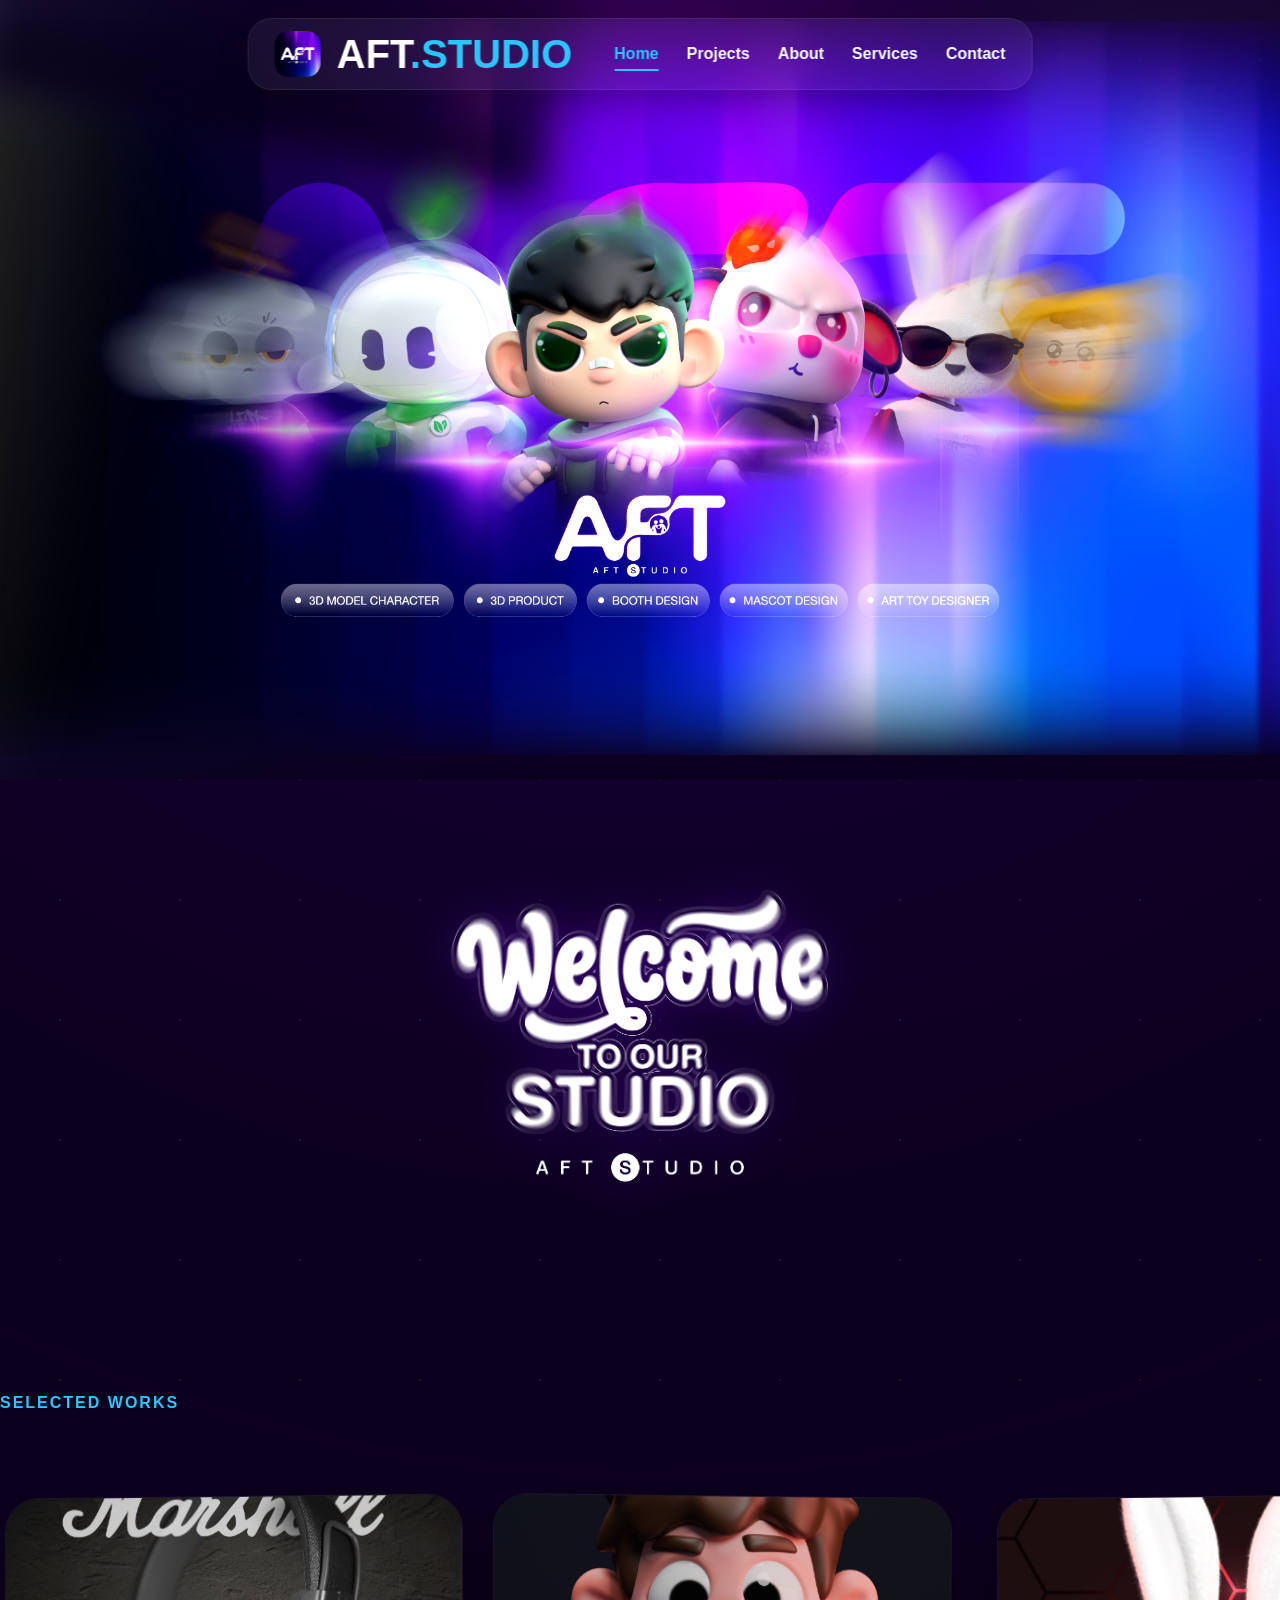
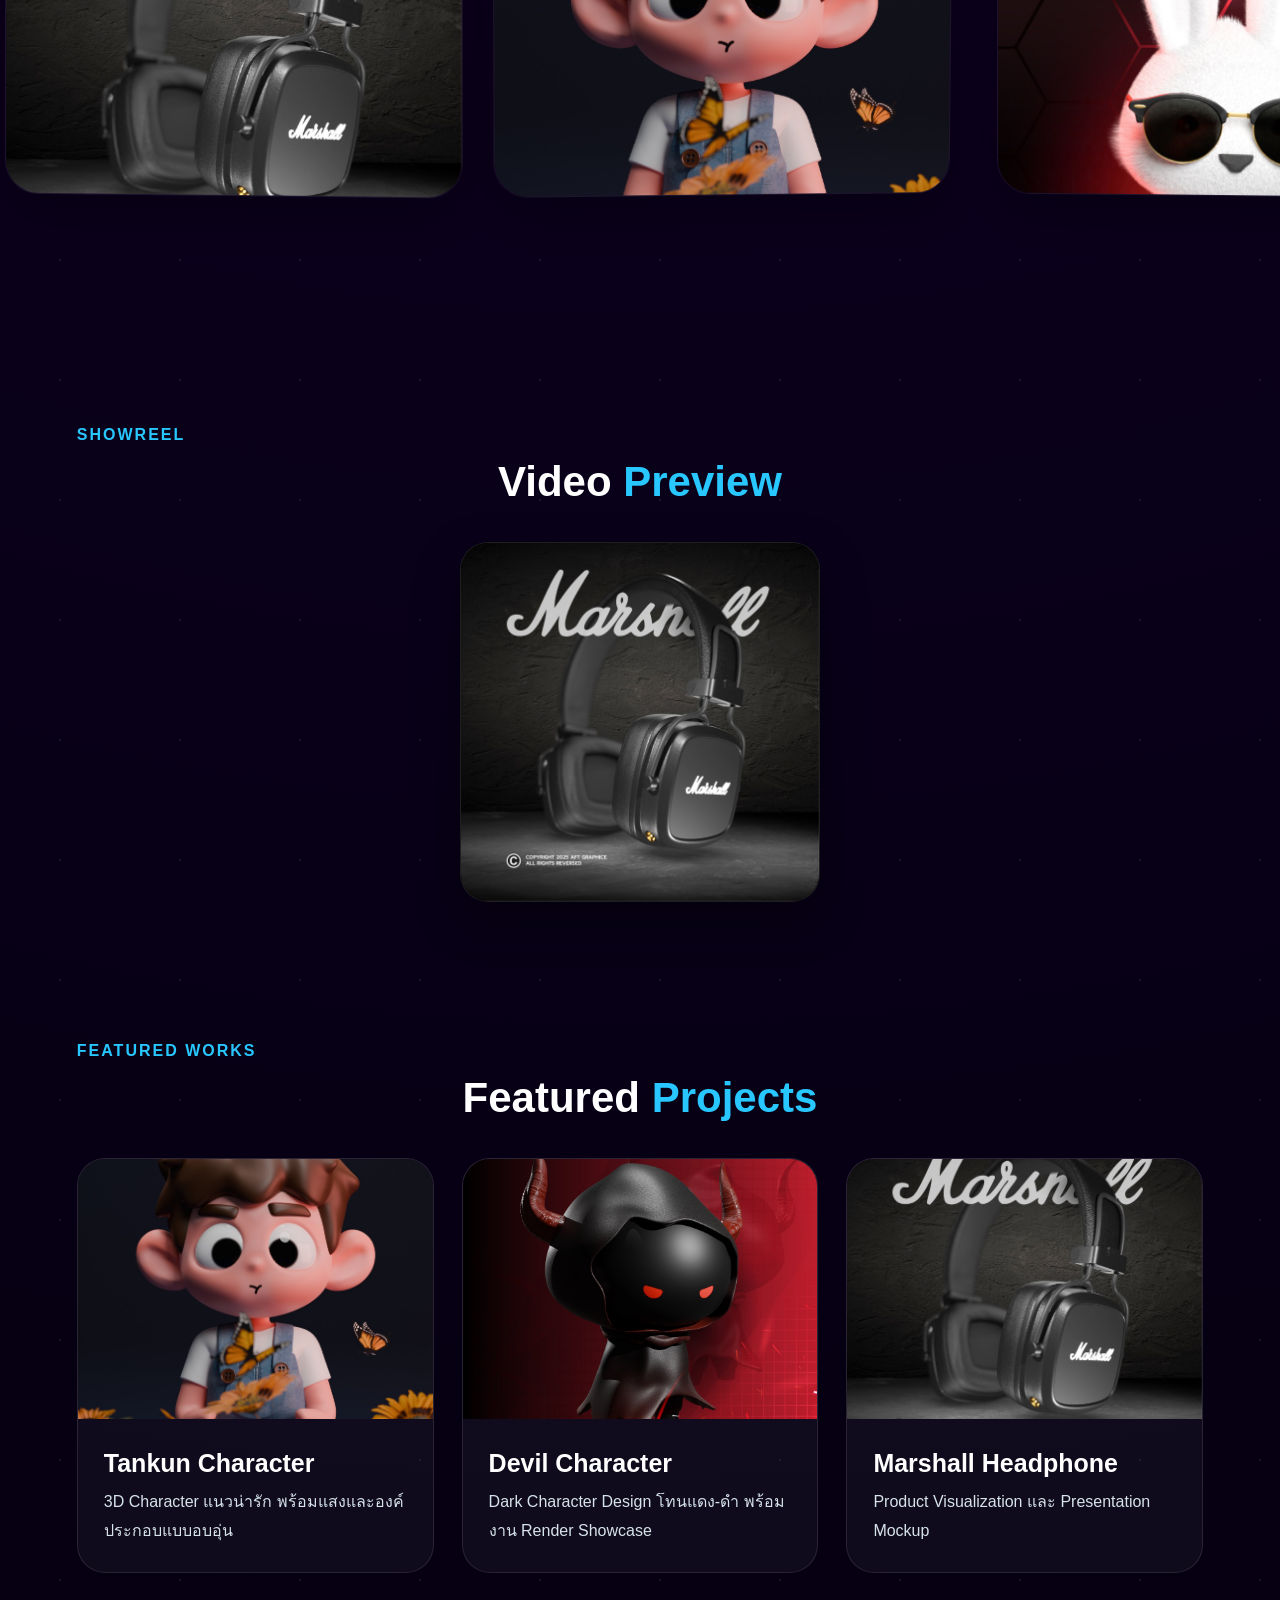
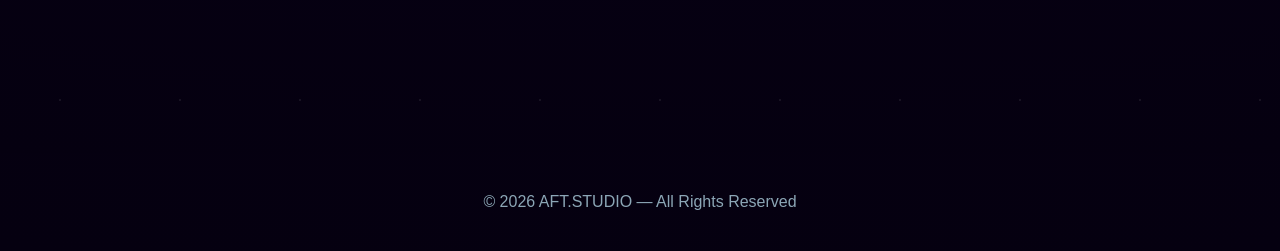
==== commit 347cacf4: "update responsive portfolio website" ====
--- a/index.html
+++ b/index.html
@@ -31,6 +31,7 @@
   <!-- HERO -->
   <section class="hero-home" id="home">
 
+    <div class="hero-light"></div>
     <div class="hero-bg">
       <img src="images/hero-bg.png" alt="AFT Studio Hero Background">
     </div>
--- a/style.css
+++ b/style.css
@@ -15,7 +15,7 @@
 }
 
 body{
-  background:#070019;
+  background:transparent;
   color:white;
   overflow-x:hidden;
   font-size:16px;
@@ -150,7 +150,7 @@
   position:relative;
   min-height:calc(100vh - 120px);
   overflow:hidden;
-  background:#070019;
+  background:transparent;
 
   display:flex;
   align-items:center;
@@ -269,7 +269,7 @@
   position:relative;
   min-height:70vh;
 
-  background:#070019;
+  background:transparent;
   margin-top:-1px;
 
   display:flex;
@@ -311,6 +311,8 @@
 .welcome-desc{
   display:none;
 }
+
+
 /* NORMAL HERO / OLD HOME */
 
 .hero{
@@ -1100,13 +1102,13 @@
 
 .hero-home::after{
 
-  height:120px !important;
+  height:300px !important;
 
   background:
     linear-gradient(
       to bottom,
       rgba(7,0,25,0),
-      rgba(7,0,25,.35) 65%,
+      rgba(7,0,25,.65) 65%,
       #070019 100%
     ) !important;
 
@@ -1162,9 +1164,9 @@
   position:relative;
   overflow:hidden;
 
-  background:#070019;
-
-  padding:30px 0 120px;
+  background:transparent;
+
+  padding:60px 0 100px;
 
   margin-top:-40px;
 }
@@ -1178,6 +1180,7 @@
   height:100%;
   z-index:5;
   pointer-events:none;
+  display:none !important;
 }
 
 .work-slider-section::before{
@@ -1442,4 +1445,745 @@
   filter:blur(40px);
 
   z-index:0;
-}+}
+/* =========================
+   MOBILE RESPONSIVE
+========================= */
+
+@media(max-width:900px){
+
+  header{
+    padding:16px 24px !important;
+  }
+
+  .logo h1{
+    font-size:34px !important;
+  }
+
+  nav{
+    gap:18px !important;
+    flex-wrap:wrap;
+    justify-content:center;
+  }
+
+  nav a{
+    font-size:15px !important;
+  }
+
+  /* HERO */
+
+  .hero-home{
+    min-height:88vh !important;
+  }
+
+  .hero-bg img{
+    object-fit:cover !important;
+    object-position:center !important;
+    transform:scale(1.08);
+  }
+
+  /* WELCOME */
+
+  .welcome-logo{
+    width:82vw !important;
+  }
+
+  /* PROJECT GRID */
+
+  .character-grid,
+  .showcase-grid.character-grid,
+  .project-grid{
+    grid-template-columns:1fr !important;
+    gap:100px !important;
+  }
+
+  .shape-card{
+    height:500px !important;
+    margin-bottom:40px !important;
+  }
+
+  .shape-card .showcase-character{
+    width:92% !important;
+    height:420px !important;
+  }
+
+  .shape-card .showcase-content{
+    width:68% !important;
+    bottom:-10px !important;
+  }
+
+  .shape-card .showcase-content h3{
+    font-size:24px !important;
+  }
+
+  .shape-card .showcase-content p{
+    font-size:14px !important;
+  }
+
+  /* VIDEO */
+
+  .video-card{
+    border-radius:24px !important;
+    overflow:hidden;
+  }
+
+  .video-card video{
+    height:240px !important;
+    object-fit:cover;
+  }
+
+}
+
+/* SMALL PHONE */
+
+@media(max-width:600px){
+
+  .logo img{
+    width:54px !important;
+    height:54px !important;
+  }
+
+  .logo h1{
+    font-size:28px !important;
+  }
+
+  nav{
+    gap:14px !important;
+  }
+
+  nav a{
+    font-size:14px !important;
+  }
+
+  .hero-home{
+    min-height:78vh !important;
+  }
+
+  .welcome-logo{
+    width:92vw !important;
+  }
+
+  .shape-card{
+    height:460px !important;
+  }
+
+  .shape-card .showcase-character{
+    height:390px !important;
+  }
+
+  .shape-card .showcase-content{
+    width:74% !important;
+    padding:18px 16px !important;
+  }
+
+  .shape-card .showcase-content h3{
+    font-size:20px !important;
+  }
+
+  .section-title{
+    font-size:42px !important;
+  }
+
+}
+@media(max-width:600px){
+
+  header{
+    top:12px !important;
+    width:92% !important;
+    min-width:unset !important;
+    padding:14px 16px !important;
+    flex-direction:column !important;
+    gap:12px !important;
+  }
+
+  .logo img{
+    width:46px !important;
+    height:46px !important;
+  }
+
+  .logo h1{
+    font-size:28px !important;
+  }
+
+  nav{
+    width:100% !important;
+    display:flex !important;
+    flex-direction:row !important;
+    justify-content:center !important;
+    flex-wrap:wrap !important;
+    gap:10px 16px !important;
+  }
+
+  nav a{
+    font-size:13px !important;
+  }
+    .video-section{
+    padding:80px 18px !important;
+  }
+
+  .video-card{
+    width:100% !important;
+    border-radius:24px !important;
+    overflow:hidden !important;
+  }
+
+  .video-card video{
+    width:100% !important;
+    height:auto !important;
+
+    min-height:240px !important;
+
+    object-fit:cover !important;
+
+    display:block;
+  }
+
+}
+@media(max-width:600px){
+
+  .hero-bg img{
+    width:100% !important;
+    height:100% !important;
+
+    object-fit:contain !important;
+    object-position:center center !important;
+
+    background:transparent;
+
+    transform:none !important;
+  }
+
+}
+/* =========================
+   HERO CINEMATIC EFFECT
+========================= */
+
+.hero-home{
+  position:relative;
+  overflow:hidden;
+}
+
+/* แสงเรืองหลัง */
+
+.hero-home::before{
+  content:"";
+
+  position:absolute;
+  inset:-20%;
+
+  background:
+    radial-gradient(circle at 50% 35%,
+      rgba(255,0,255,.28),
+      transparent 35%),
+
+    radial-gradient(circle at 20% 50%,
+      rgba(0,180,255,.18),
+      transparent 30%),
+
+    radial-gradient(circle at 80% 40%,
+      rgba(255,255,255,.10),
+      transparent 25%);
+
+  filter:blur(60px);
+
+  animation:heroGlow 8s ease-in-out infinite alternate;
+
+  z-index:1;
+}
+
+/* แสงวิ่ง */
+
+.hero-home::after{
+  content:"";
+
+  position:absolute;
+
+  top:-20%;
+  left:-30%;
+
+  width:45%;
+  height:160%;
+
+  background:
+    linear-gradient(
+      90deg,
+      transparent,
+      rgba(255,255,255,.12),
+      transparent
+    );
+
+  transform:rotate(12deg);
+
+  filter:blur(22px);
+
+  animation:lightSweep 7s linear infinite;
+
+  z-index:2;
+}
+
+/* รูป */
+
+.hero-bg{
+  position:relative;
+  z-index:3;
+}
+
+.hero-bg img{
+
+  animation:
+    heroFloat 6s ease-in-out infinite;
+
+  filter:
+    saturate(1.1)
+    contrast(1.06)
+    brightness(1.02);
+
+}
+
+/* เอฟเฟคลอย */
+
+@keyframes heroFloat{
+
+  0%{
+    transform:scale(1) translateY(0px);
+  }
+
+  50%{
+    transform:scale(1.02) translateY(-10px);
+  }
+
+  100%{
+    transform:scale(1) translateY(0px);
+  }
+
+}
+
+/* glow */
+
+@keyframes heroGlow{
+
+  0%{
+    transform:scale(1);
+    opacity:.8;
+  }
+
+  100%{
+    transform:scale(1.1);
+    opacity:1;
+  }
+
+}
+
+/* แสงวิ่ง */
+
+@keyframes lightSweep{
+
+  0%{
+    transform:
+      translateX(-120%)
+      rotate(12deg);
+  }
+
+  100%{
+    transform:
+      translateX(320%)
+      rotate(12deg);
+  }
+
+}
+/* =========================
+   LIGHT SWEEP EFFECT
+========================= */
+
+.hero-home{
+  position:relative;
+  overflow:hidden;
+}
+
+.hero-light{
+
+  position:absolute;
+
+  top:-20%;
+  left:-35%;
+
+  width:40%;
+  height:180%;
+
+  background:
+    linear-gradient(
+      90deg,
+      transparent,
+      rgba(255,255,255,.10),
+      rgba(255,255,255,.18),
+      rgba(255,255,255,.10),
+      transparent
+    );
+
+  filter:blur(35px);
+
+  transform:rotate(12deg);
+
+  z-index:4;
+
+  pointer-events:none;
+
+  animation:lightMove 8s linear infinite;
+}
+
+@keyframes lightMove{
+
+  0%{
+    transform:
+      translateX(-120%)
+      rotate(12deg);
+  }
+
+  100%{
+    transform:
+      translateX(420%)
+      rotate(12deg);
+  }
+
+}
+/* =========================
+   CLEAN COLOR BLEND
+========================= */
+
+.welcome-section{
+
+  position:relative;
+
+  margin-top:-120px !important;
+
+  padding-top:180px !important;
+
+  background:
+    linear-gradient(
+      to bottom,
+
+      rgba(25,0,70,.15) 0%,
+      rgba(20,0,55,.55) 25%,
+      rgba(10,0,35,.92) 60%,
+      #070019 100%
+    ) !important;
+
+}.hero-home{
+  position:relative;
+}
+
+.hero-home::after{
+  content:"";
+
+  position:absolute;
+  left:0;
+  right:0;
+  bottom:0;
+
+  height:220px;
+
+  background:
+    linear-gradient(
+      to bottom,
+      rgba(7,0,25,0),
+      rgba(7,0,25,.78),
+      #070019
+    );
+
+  z-index:5;
+}
+/* =========================
+   GLOBAL SPACE BACKGROUND
+========================= */
+
+body{
+
+  background:
+    radial-gradient(circle at top,
+      #170038 0%,
+      #090018 45%,
+      #050010 100%);
+
+  color:white;
+
+  overflow-x:hidden;
+
+  position:relative;
+}
+
+/* ดาว */
+
+body::before{
+
+  content:"";
+
+  position:fixed;
+  inset:0;
+
+  background-image:
+    radial-gradient(rgba(255,255,255,.9) 1px, transparent 1px),
+    radial-gradient(rgba(120,180,255,.6) 1px, transparent 1px),
+    radial-gradient(rgba(255,0,255,.45) 1px, transparent 1px);
+
+  background-size:
+    140px 140px,
+    220px 220px,
+    320px 320px;
+
+  background-position:
+    0 0,
+    40px 60px,
+    100px 120px;
+
+  opacity:.12;
+
+  pointer-events:none;
+
+  z-index:-2;
+
+  animation:starsMove 90s linear infinite;
+}
+
+/* glow ม่วง */
+
+body::after{
+
+  content:"";
+
+  position:fixed;
+
+  width:900px;
+  height:900px;
+
+  top:-250px;
+  left:50%;
+
+  transform:translateX(-50%);
+
+  background:
+    radial-gradient(
+      circle,
+      rgba(120,0,255,.18),
+      transparent 70%
+    );
+
+  filter:blur(90px);
+
+  pointer-events:none;
+
+  z-index:-1;
+}
+
+/* animation */
+
+@keyframes starsMove{
+
+  from{
+    transform:translateY(0);
+  }
+
+  to{
+    transform:translateY(-300px);
+  }
+
+}/* =========================
+   MOBILE FIX
+========================= */
+
+@media(max-width:768px){
+
+  /* HEADER */
+
+  header{
+
+    width:92% !important;
+
+    top:18px !important;
+
+    padding:18px 20px !important;
+
+    border-radius:28px !important;
+  }
+
+  .logo h1{
+    font-size:34px !important;
+  }
+
+  nav{
+    gap:18px !important;
+    flex-wrap:wrap;
+  }
+
+  nav a{
+    font-size:15px !important;
+  }
+
+  /* HERO */
+
+  .hero-home{
+
+    min-height:72vh !important;
+
+    display:flex;
+    align-items:center;
+    justify-content:center;
+
+    padding-top:120px !important;
+  }
+
+  .hero-bg{
+
+    width:100% !important;
+    height:100% !important;
+
+    display:flex;
+    align-items:center;
+    justify-content:center;
+  }
+
+  .hero-bg img{
+
+    width:115% !important;
+    height:auto !important;
+
+    object-fit:contain !important;
+
+    transform:none !important;
+
+    opacity:.95;
+  }
+
+  /* TAGS */
+
+  .hero-tags{
+
+    bottom:36px !important;
+
+    gap:8px !important;
+
+    padding:0 12px !important;
+
+    flex-wrap:wrap;
+  }
+
+  .hero-tags span{
+
+    font-size:10px !important;
+
+    padding:7px 12px !important;
+  }
+
+  /* WELCOME */
+
+  .welcome-section{
+
+    min-height:auto !important;
+
+    padding:100px 20px !important;
+
+    margin-top:-40px !important;
+  }
+
+  .welcome-logo{
+
+    width:240px !important;
+  }
+
+}/* ให้ดาวเห็นทุก section */
+.section,
+.video-section,
+.featured-section,
+.showcase-section,
+.work-slider-section,
+.welcome-section{
+  background:transparent !important;
+}
+
+/* ถ้าพื้นยังมืดทึบ ให้ body เป็นดาว */
+body{
+  background:
+    radial-gradient(circle at top,#170038 0%,#090018 45%,#050010 100%) !important;
+}
+/* =========================
+   ONE BLOCK LAYOUT
+========================= */
+
+main{
+
+  background:
+    radial-gradient(circle at top,
+      #1b0040 0%,
+      #0c0020 35%,
+      #050010 100%);
+
+  position:relative;
+
+  overflow:hidden;
+}
+
+/* ดาว */
+
+main::before{
+
+  content:"";
+
+  position:absolute;
+  inset:0;
+
+  background-image:
+    radial-gradient(rgba(255,255,255,.9) 1px, transparent 1px);
+
+  background-size:120px 120px;
+
+  opacity:.08;
+
+  pointer-events:none;
+
+  animation:starsMove 90s linear infinite;
+
+  z-index:0;
+}
+
+@keyframes starsMove{
+
+  from{
+    transform:translateY(0);
+  }
+
+  to{
+    transform:translateY(-300px);
+  }
+
+}
+
+/* ทุก section โปร่ง */
+
+.hero-home,
+.welcome-section,
+.work-slider-section,
+.section,
+.featured-section{
+
+  background:transparent !important;
+
+  position:relative;
+  z-index:2;
+}
+
+/* welcome ไม่ต้องมีพื้นหลังแล้ว */
+
+.welcome-section{
+
+  margin-top:-60px;
+
+  padding-top:80px;
+}
+
+/* works ต่อจาก welcome เลย */
+
+.work-slider-section{
+
+  margin-top:-40px;
+
+  padding-top:40px;
+}
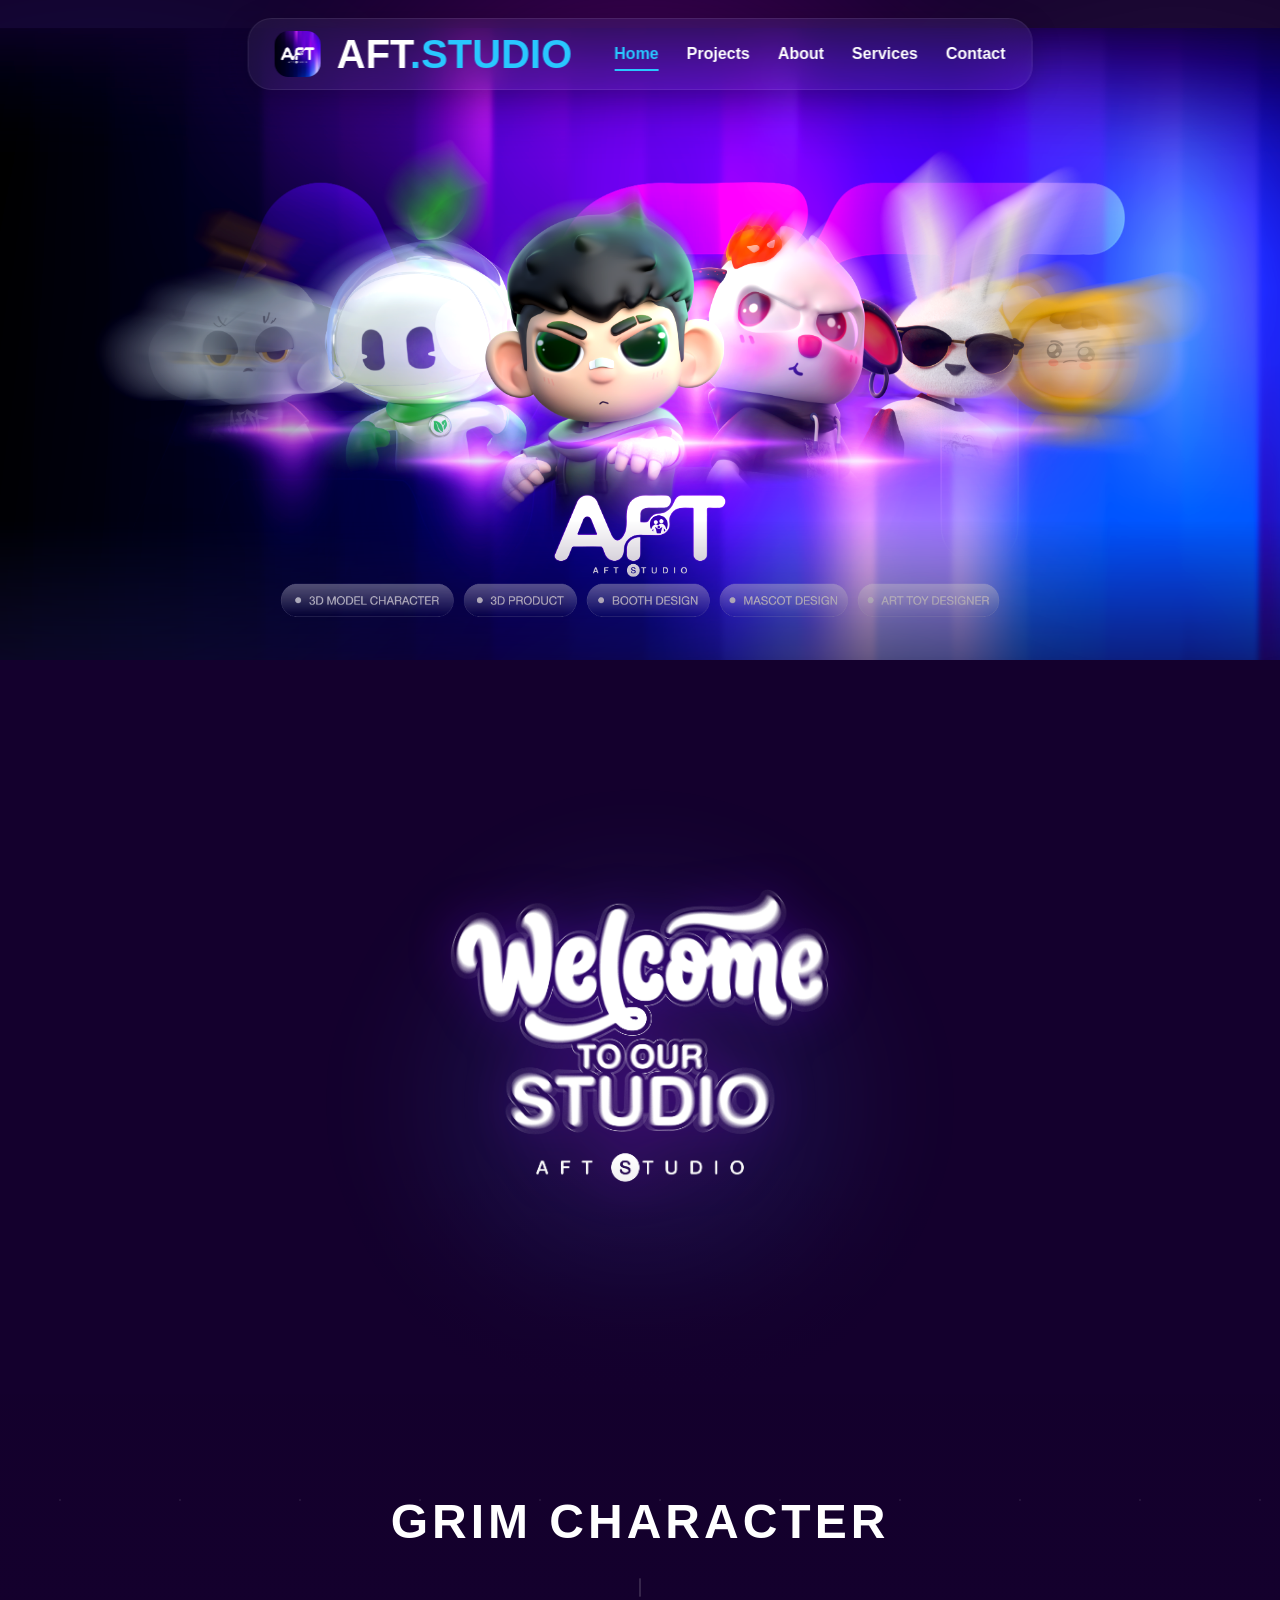
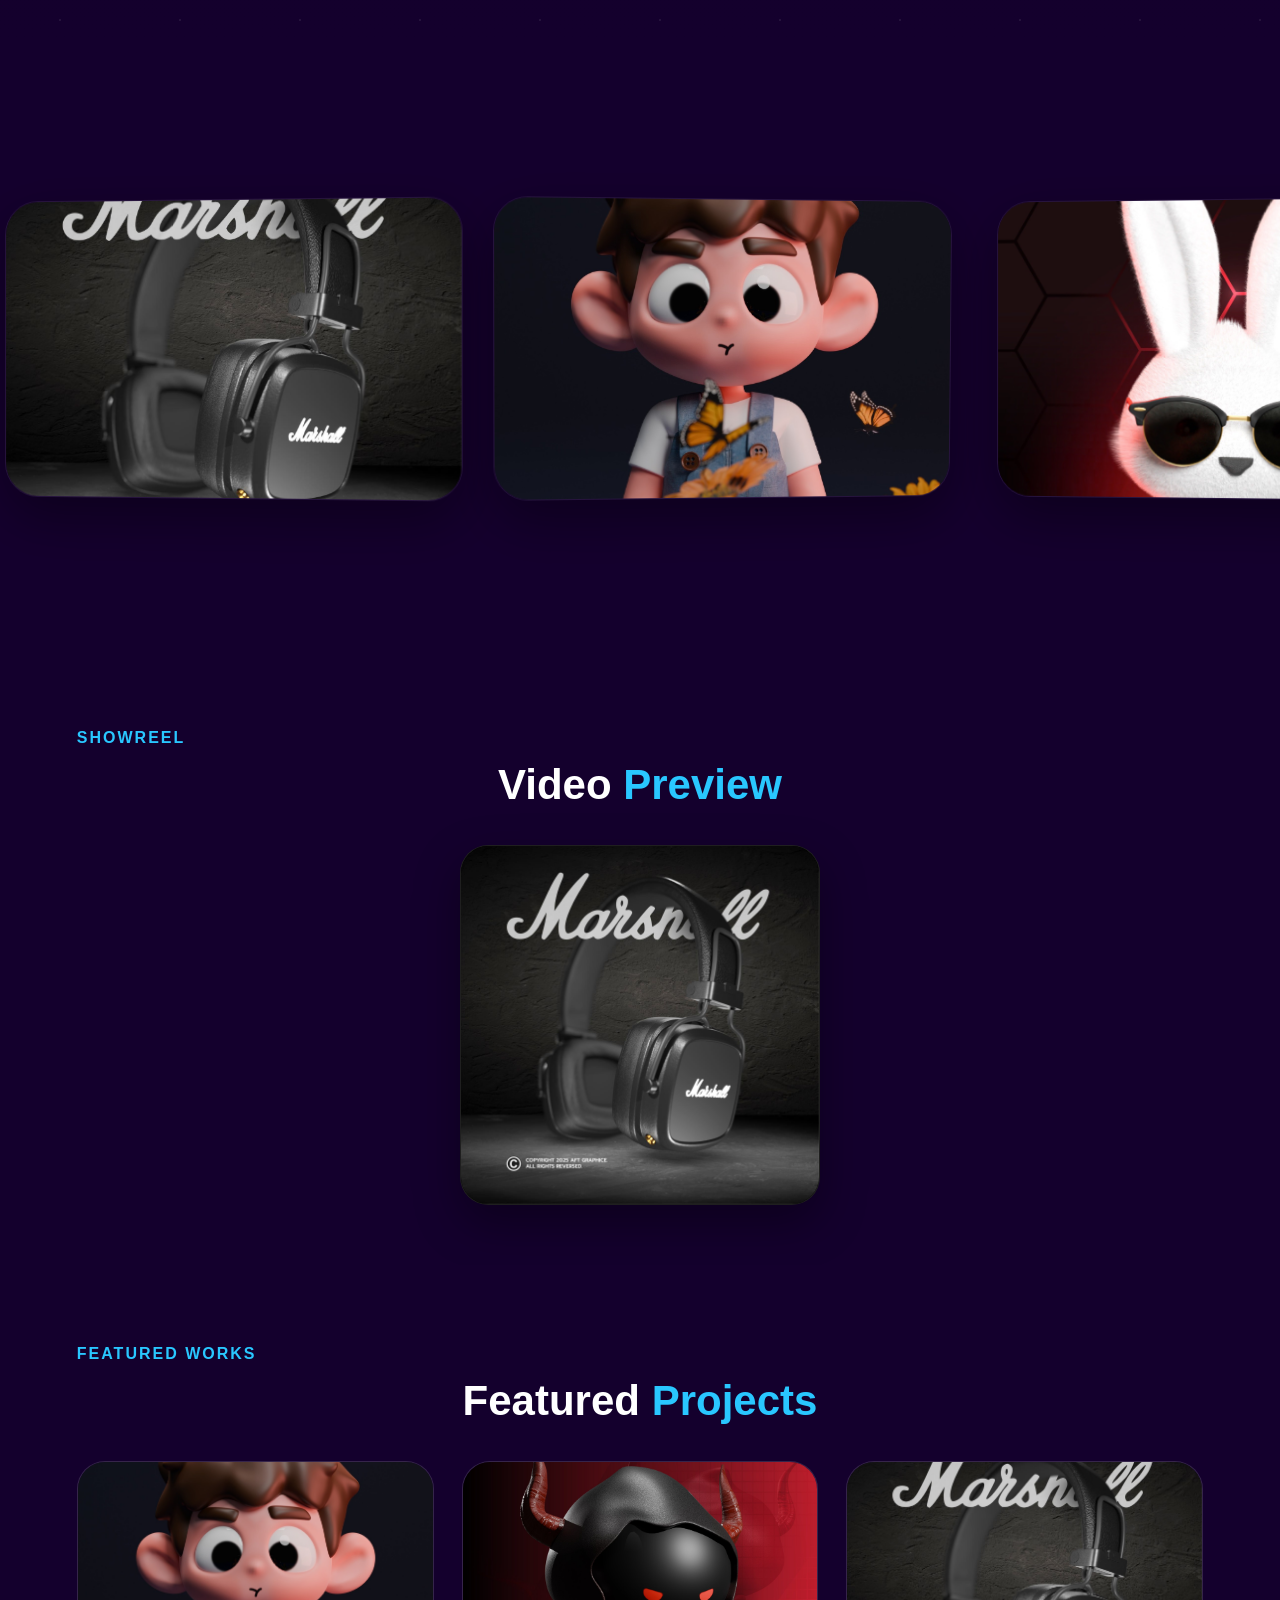
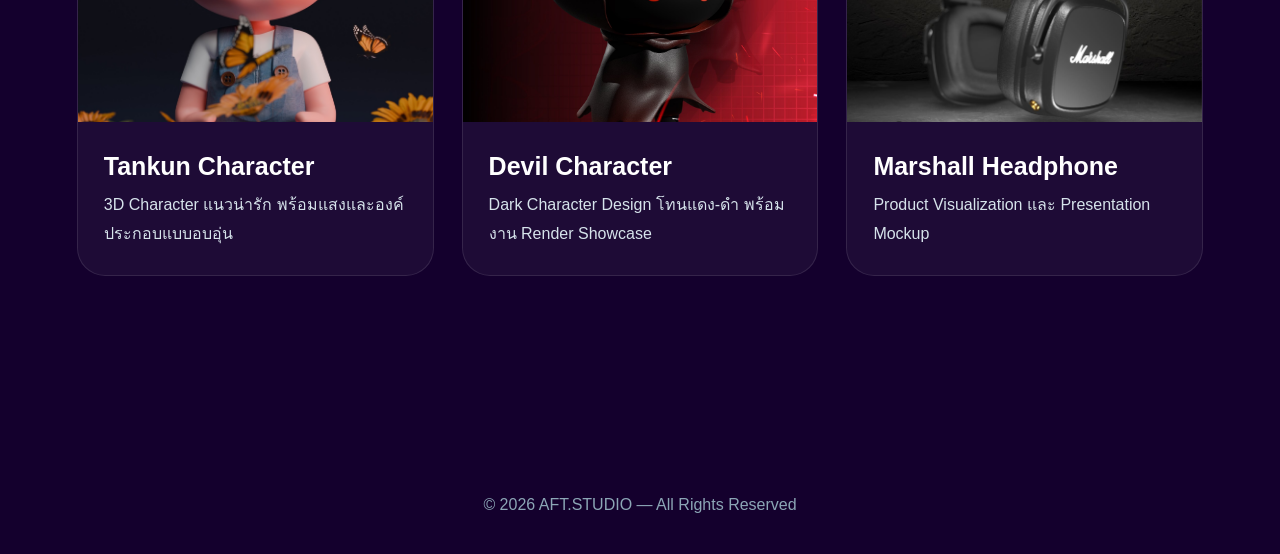
==== commit 9b6e905d: "add grim 3d model" ====
--- a/index.html
+++ b/index.html
@@ -3,7 +3,7 @@
 <head>
   <meta charset="UTF-8">
   <meta name="viewport" content="width=device-width, initial-scale=1.0">
-
+  <script type="module" src="https://unpkg.com/@google/model-viewer/dist/model-viewer.min.js"></script>
   <title>Home | AFT.STUDIO</title>
 
   <link rel="stylesheet" href="style.css?v=3000">
@@ -70,7 +70,19 @@
     </div>
 
   </section>
+<section class="grim-showcase">
 
+  <h2>GRIM CHARACTER</h2>
+
+  <model-viewer
+      src="models/Grim.glb"
+      camera-controls
+      auto-rotate
+      shadow-intensity="1"
+      exposure="1">
+  </model-viewer>
+
+</section>
   <!-- WORK SLIDER -->
 <section class="work-slider-section">
 
--- a/style.css
+++ b/style.css
@@ -1052,7 +1052,7 @@
   }
 
   .welcome-logo{
-    width:360px;
+    width:820px;
   }
 
   .video-card video{
@@ -1485,7 +1485,7 @@
   /* WELCOME */
 
   .welcome-logo{
-    width:82vw !important;
+    width:95vw !important;
   }
 
   /* PROJECT GRID */
@@ -1791,61 +1791,7 @@
   }
 
 }
-/* =========================
-   LIGHT SWEEP EFFECT
-========================= */
-
-.hero-home{
-  position:relative;
-  overflow:hidden;
-}
-
-.hero-light{
-
-  position:absolute;
-
-  top:-20%;
-  left:-35%;
-
-  width:40%;
-  height:180%;
-
-  background:
-    linear-gradient(
-      90deg,
-      transparent,
-      rgba(255,255,255,.10),
-      rgba(255,255,255,.18),
-      rgba(255,255,255,.10),
-      transparent
-    );
-
-  filter:blur(35px);
-
-  transform:rotate(12deg);
-
-  z-index:4;
-
-  pointer-events:none;
-
-  animation:lightMove 8s linear infinite;
-}
-
-@keyframes lightMove{
-
-  0%{
-    transform:
-      translateX(-120%)
-      rotate(12deg);
-  }
-
-  100%{
-    transform:
-      translateX(420%)
-      rotate(12deg);
-  }
-
-}
+
 /* =========================
    CLEAN COLOR BLEND
 ========================= */
@@ -2086,7 +2032,7 @@
 
   .welcome-logo{
 
-    width:240px !important;
+    width:300px !important;
   }
 
 }/* ให้ดาวเห็นทุก section */
@@ -2187,3 +2133,200 @@
 
   padding-top:40px;
 }
+/* FIX HERO IMAGE BLEND */
+
+.hero-home{
+  background:#050010 !important;
+}
+
+.hero-bg{
+  inset:0 !important;
+  overflow:hidden !important;
+}
+
+.hero-bg img{
+  width:100% !important;
+  height:100% !important;
+
+  object-fit:cover !important;
+  object-position:center top !important;
+
+  mask-image:linear-gradient(
+    to bottom,
+    rgba(0,0,0,1) 0%,
+    rgba(0,0,0,1) 68%,
+    rgba(0,0,0,.55) 82%,
+    rgba(0,0,0,0) 100%
+  );
+
+  -webkit-mask-image:linear-gradient(
+    to bottom,
+    rgba(0,0,0,1) 0%,
+    rgba(0,0,0,1) 68%,
+    rgba(0,0,0,.55) 82%,
+    rgba(0,0,0,0) 100%
+  );
+}
+
+.hero-overlay{
+  background:linear-gradient(
+    to bottom,
+    rgba(5,0,16,0) 0%,
+    rgba(5,0,16,.18) 55%,
+    #050010 100%
+  ) !important;
+}
+.hero-home::after{
+  display:none !important;
+}
+/* SAME BACKGROUND COLOR FIX */
+
+body,
+main,
+.hero-home,
+.welcome-section,
+.work-slider-section,
+.section,
+.video-section,
+.featured-section{
+  background:#14002d !important;
+}
+
+/* ไล่สีนิดเดียวให้ไม่แบน */
+main{
+  background:
+    linear-gradient(
+      to bottom,
+      #120028 0%,
+      #14002d 45%,
+      #120028 100%
+    ) !important;
+}
+
+/* เอาเส้นตัด/เงาตัดออก */
+.hero-overlay,
+.hero-home::after{
+  display:none !important;
+}
+
+/* ให้รูป hero ลอยบนพื้นสีเดียว */
+.hero-bg img{
+  object-fit:contain !important;
+  background:#14002d !important;
+}
+/* HERO SMOOTH FADE */
+
+.hero-home{
+  position:relative;
+  overflow:hidden;
+}
+
+.hero-home::after{
+
+  content:"";
+
+  position:absolute;
+
+  left:0;
+  bottom:-1px;
+
+  width:100%;
+  height:260px;
+
+  z-index:5;
+
+  pointer-events:none;
+
+  background:linear-gradient(
+    to bottom,
+    rgba(20,0,45,0) 0%,
+    rgba(20,0,45,.15) 20%,
+    rgba(20,0,45,.45) 45%,
+    rgba(20,0,45,.78) 70%,
+    #14002d 100%
+  );
+}
+/* WELCOME SMOOTH FADE */
+
+.welcome-section{
+  position:relative;
+  overflow:hidden;
+}
+
+.welcome-section::after{
+
+  content:"";
+
+  position:absolute;
+
+  left:0;
+  bottom:-1px;
+
+  width:100%;
+  height:240px;
+
+  pointer-events:none;
+
+  z-index:3;
+
+  background:linear-gradient(
+    to bottom,
+    rgba(20,0,45,0) 0%,
+    rgba(20,0,45,.12) 22%,
+    rgba(20,0,45,.35) 48%,
+    rgba(20,0,45,.72) 74%,
+    #14002d 100%
+  );
+}
+.welcome-box::before{
+
+  content:"";
+
+  position:absolute;
+
+  left:50%;
+  top:50%;
+
+  transform:translate(-50%,-50%);
+
+  width:540px;
+  height:540px;
+
+  border-radius:50%;
+
+  background:
+    radial-gradient(
+      circle,
+      rgba(170,70,255,.22),
+      rgba(70,120,255,.10),
+      transparent 72%
+    );
+
+  filter:blur(40px);
+
+  z-index:-1;
+}
+.grim-showcase{
+    width:100%;
+    padding:100px 8%;
+    text-align:center;
+}
+
+.grim-showcase h2{
+    color:#fff;
+    font-size:48px;
+    margin-bottom:30px;
+    letter-spacing:4px;
+}
+
+.grim-showcase model-viewer{
+    width:100%;
+    height:700px;
+
+    border-radius:40px;
+
+    background:rgba(255,255,255,.05);
+    backdrop-filter:blur(20px);
+
+    border:1px solid rgba(255,255,255,.1);
+}
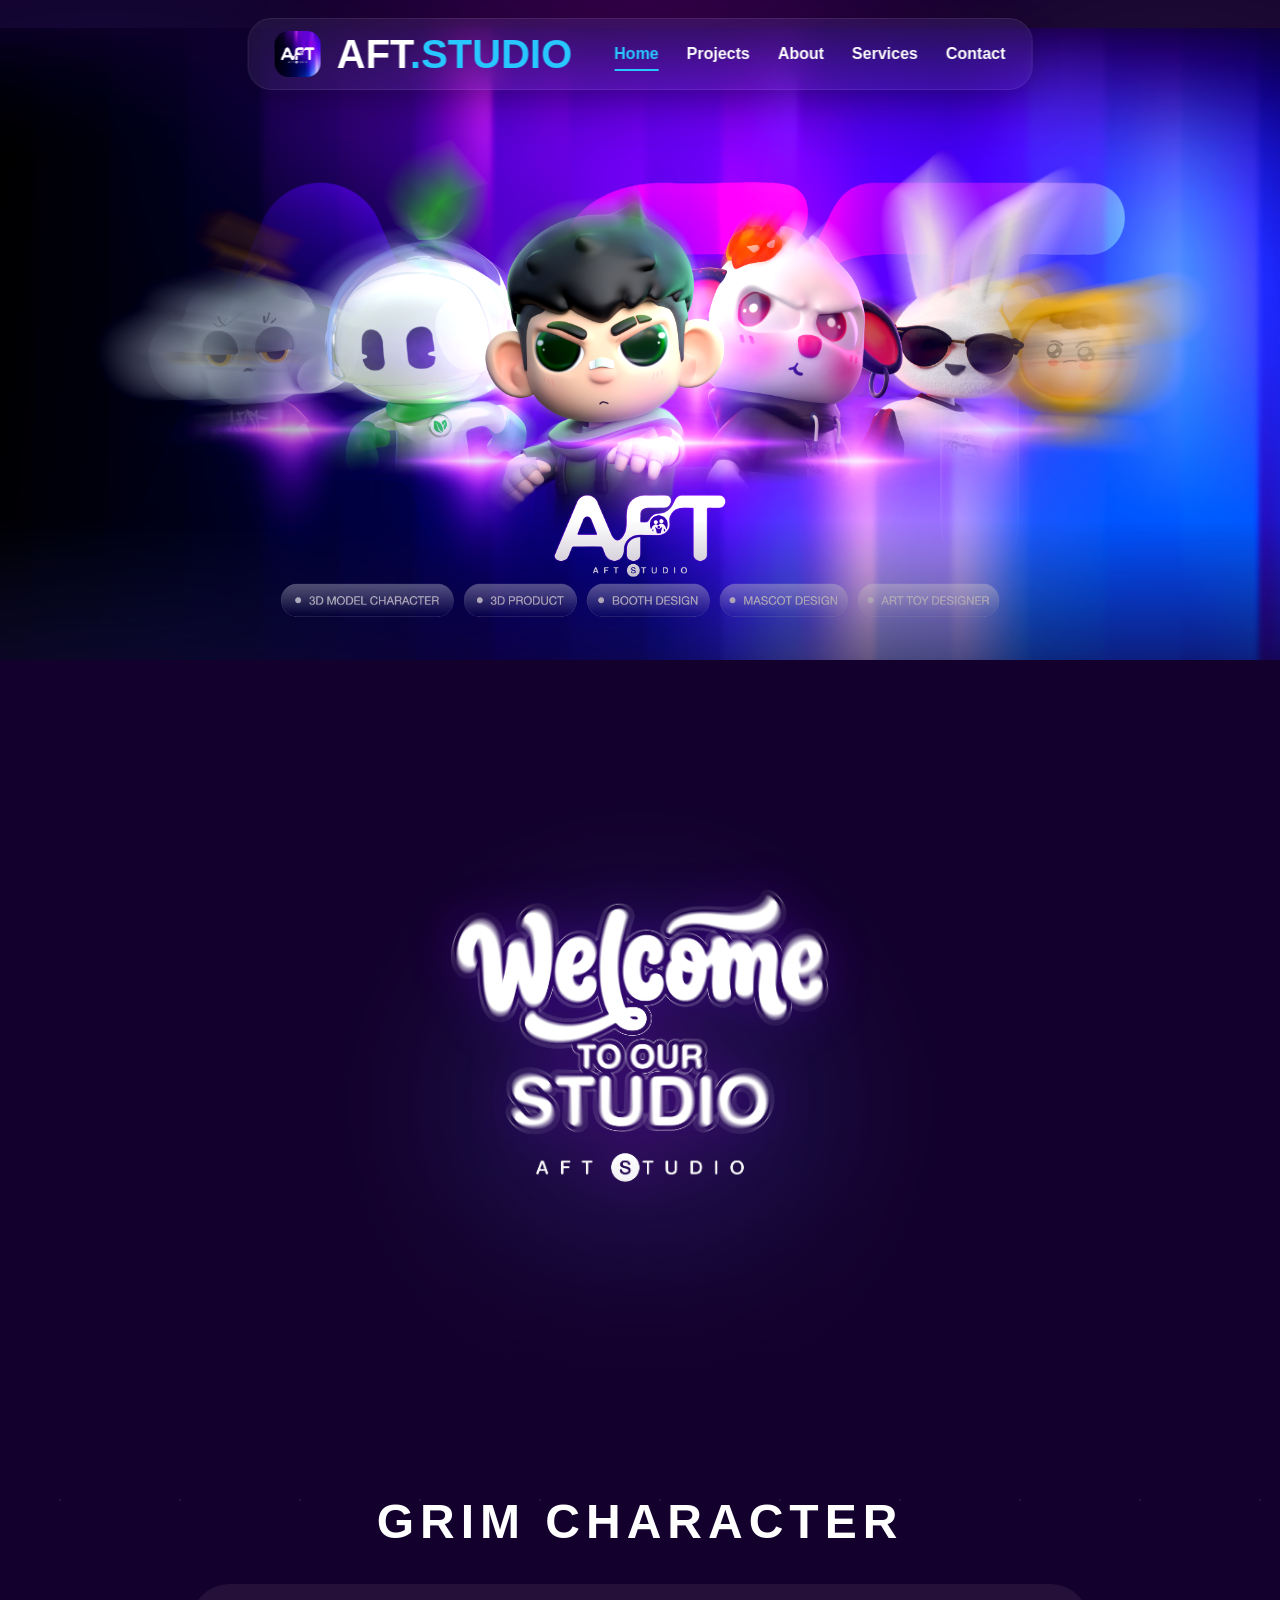
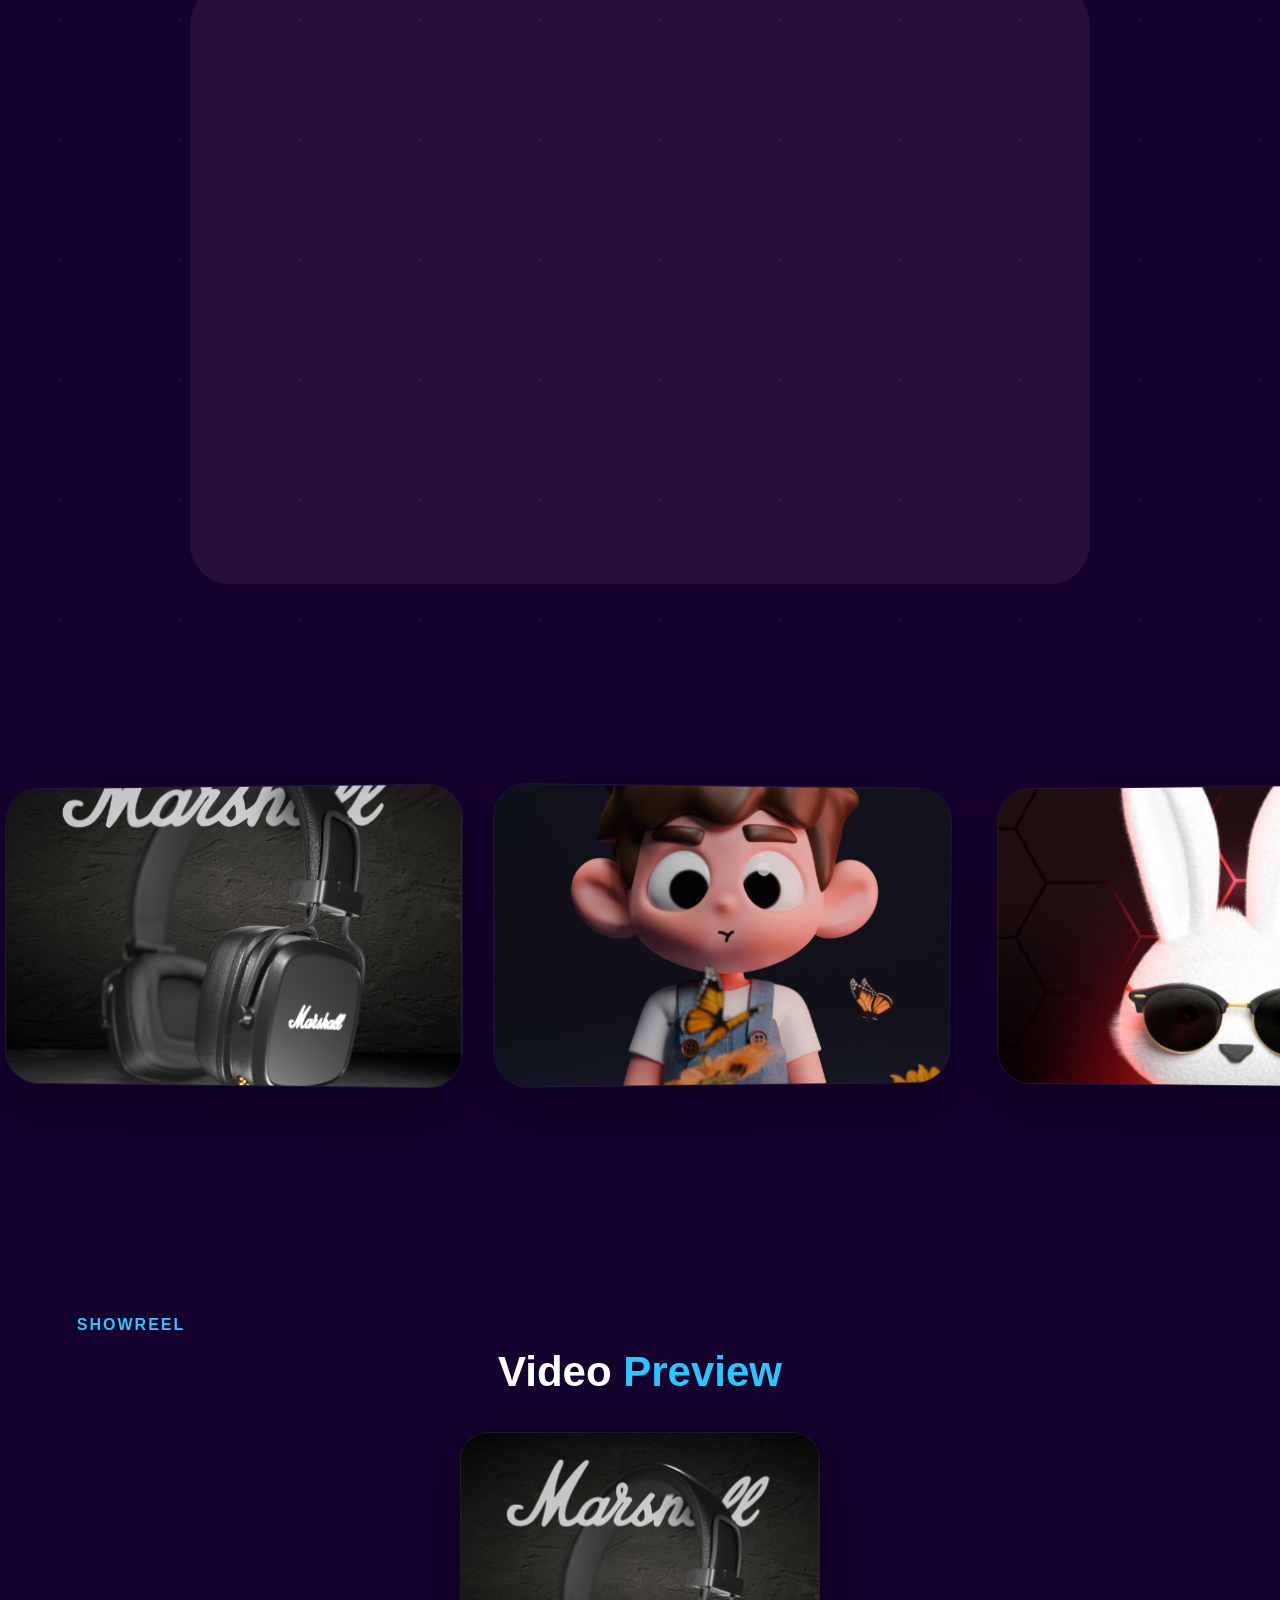
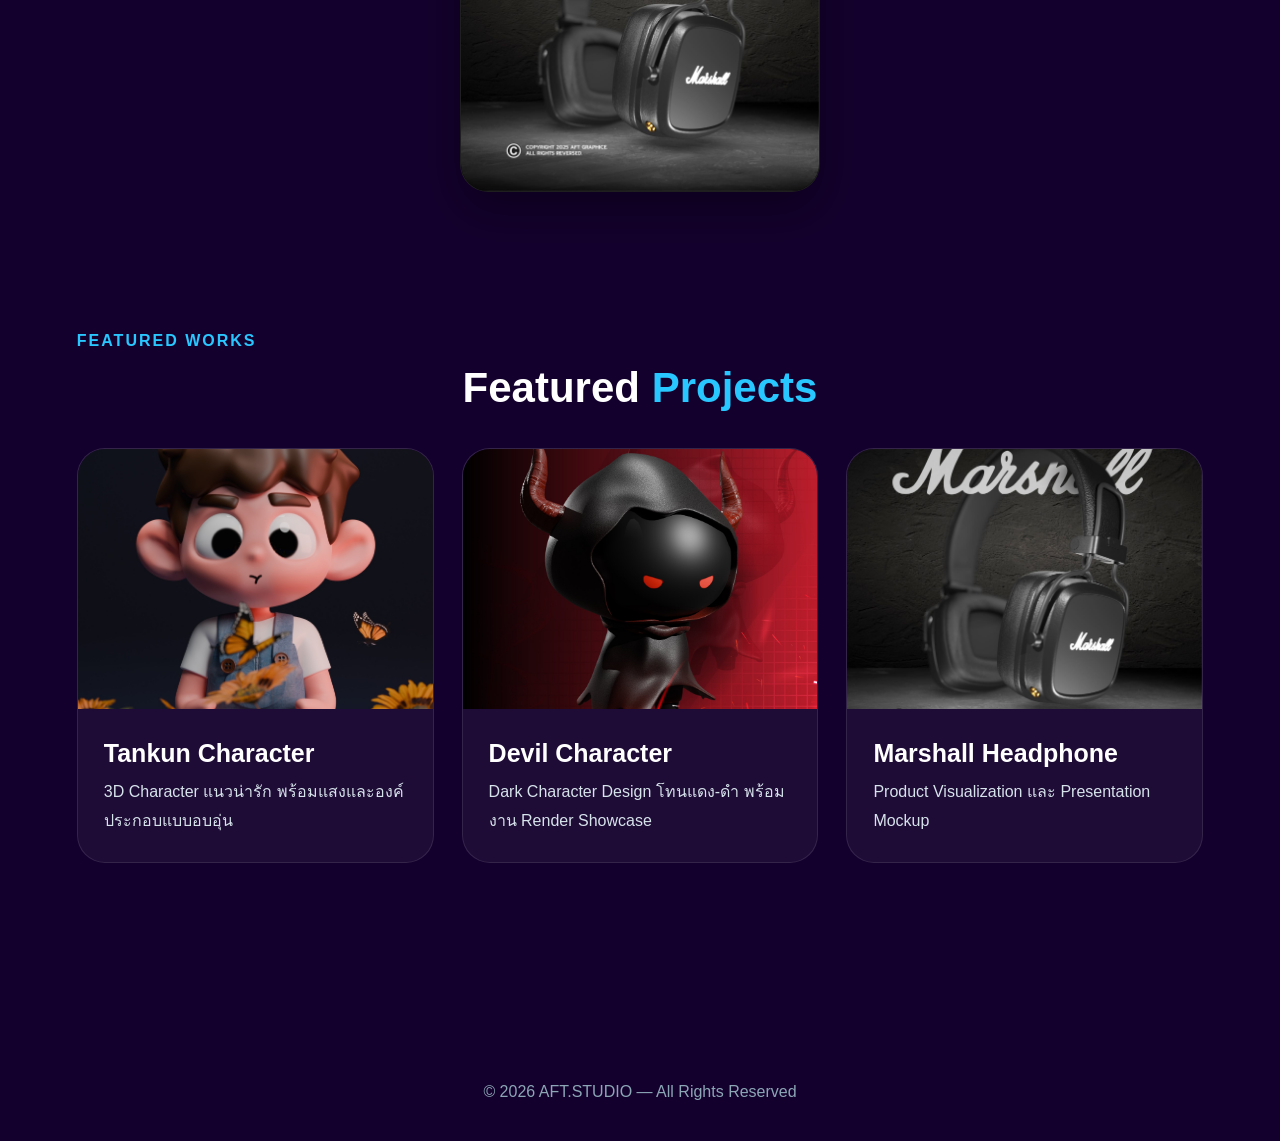
==== commit 7cc0fbba: "add grim 3d model" ====
--- a/index.html
+++ b/index.html
@@ -74,14 +74,15 @@
 
   <h2>GRIM CHARACTER</h2>
 
-  <model-viewer
-      src="models/Grim.glb"
-      camera-controls
-      auto-rotate
-      shadow-intensity="1"
-      exposure="1">
-  </model-viewer>
-
+<model-viewer
+  src="./models/Grim.glb"
+  camera-controls
+  auto-rotate
+  shadow-intensity="1"
+  exposure="2"
+  camera-orbit="0deg 75deg 4m"
+  field-of-view="30deg">
+</model-viewer>
 </section>
   <!-- WORK SLIDER -->
 <section class="work-slider-section">
--- a/style.css
+++ b/style.css
@@ -2307,26 +2307,25 @@
   z-index:-1;
 }
 .grim-showcase{
-    width:100%;
-    padding:100px 8%;
-    text-align:center;
+  width:100%;
+  padding:100px 8%;
+  text-align:center;
+  background:#14002d;
 }
 
 .grim-showcase h2{
-    color:#fff;
-    font-size:48px;
-    margin-bottom:30px;
-    letter-spacing:4px;
+  color:white;
+  font-size:48px;
+  letter-spacing:6px;
+  margin-bottom:35px;
 }
 
 .grim-showcase model-viewer{
-    width:100%;
-    height:700px;
-
-    border-radius:40px;
-
-    background:rgba(255,255,255,.05);
-    backdrop-filter:blur(20px);
-
-    border:1px solid rgba(255,255,255,.1);
+  display:block;
+  width:100%;
+  max-width:900px;
+  height:600px;
+  margin:0 auto;
+  border-radius:40px;
+  background:#241038;
 }
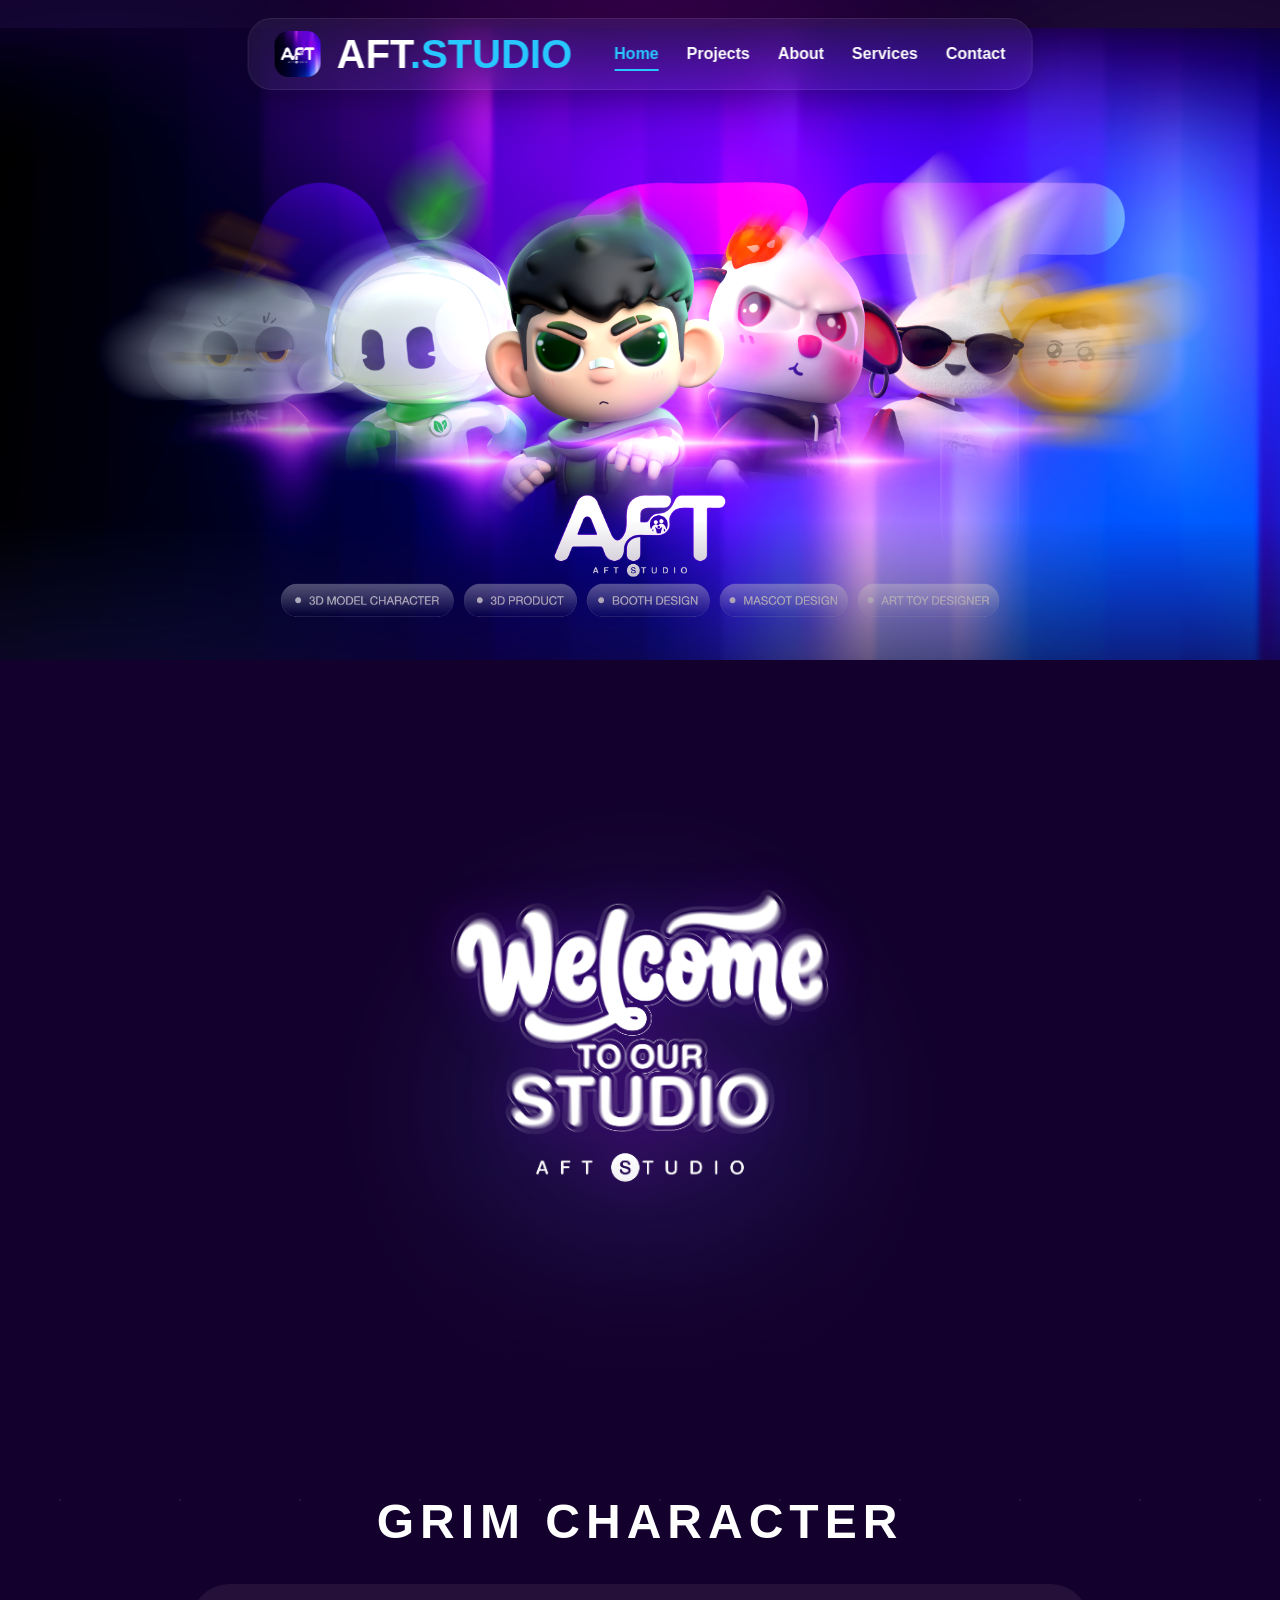
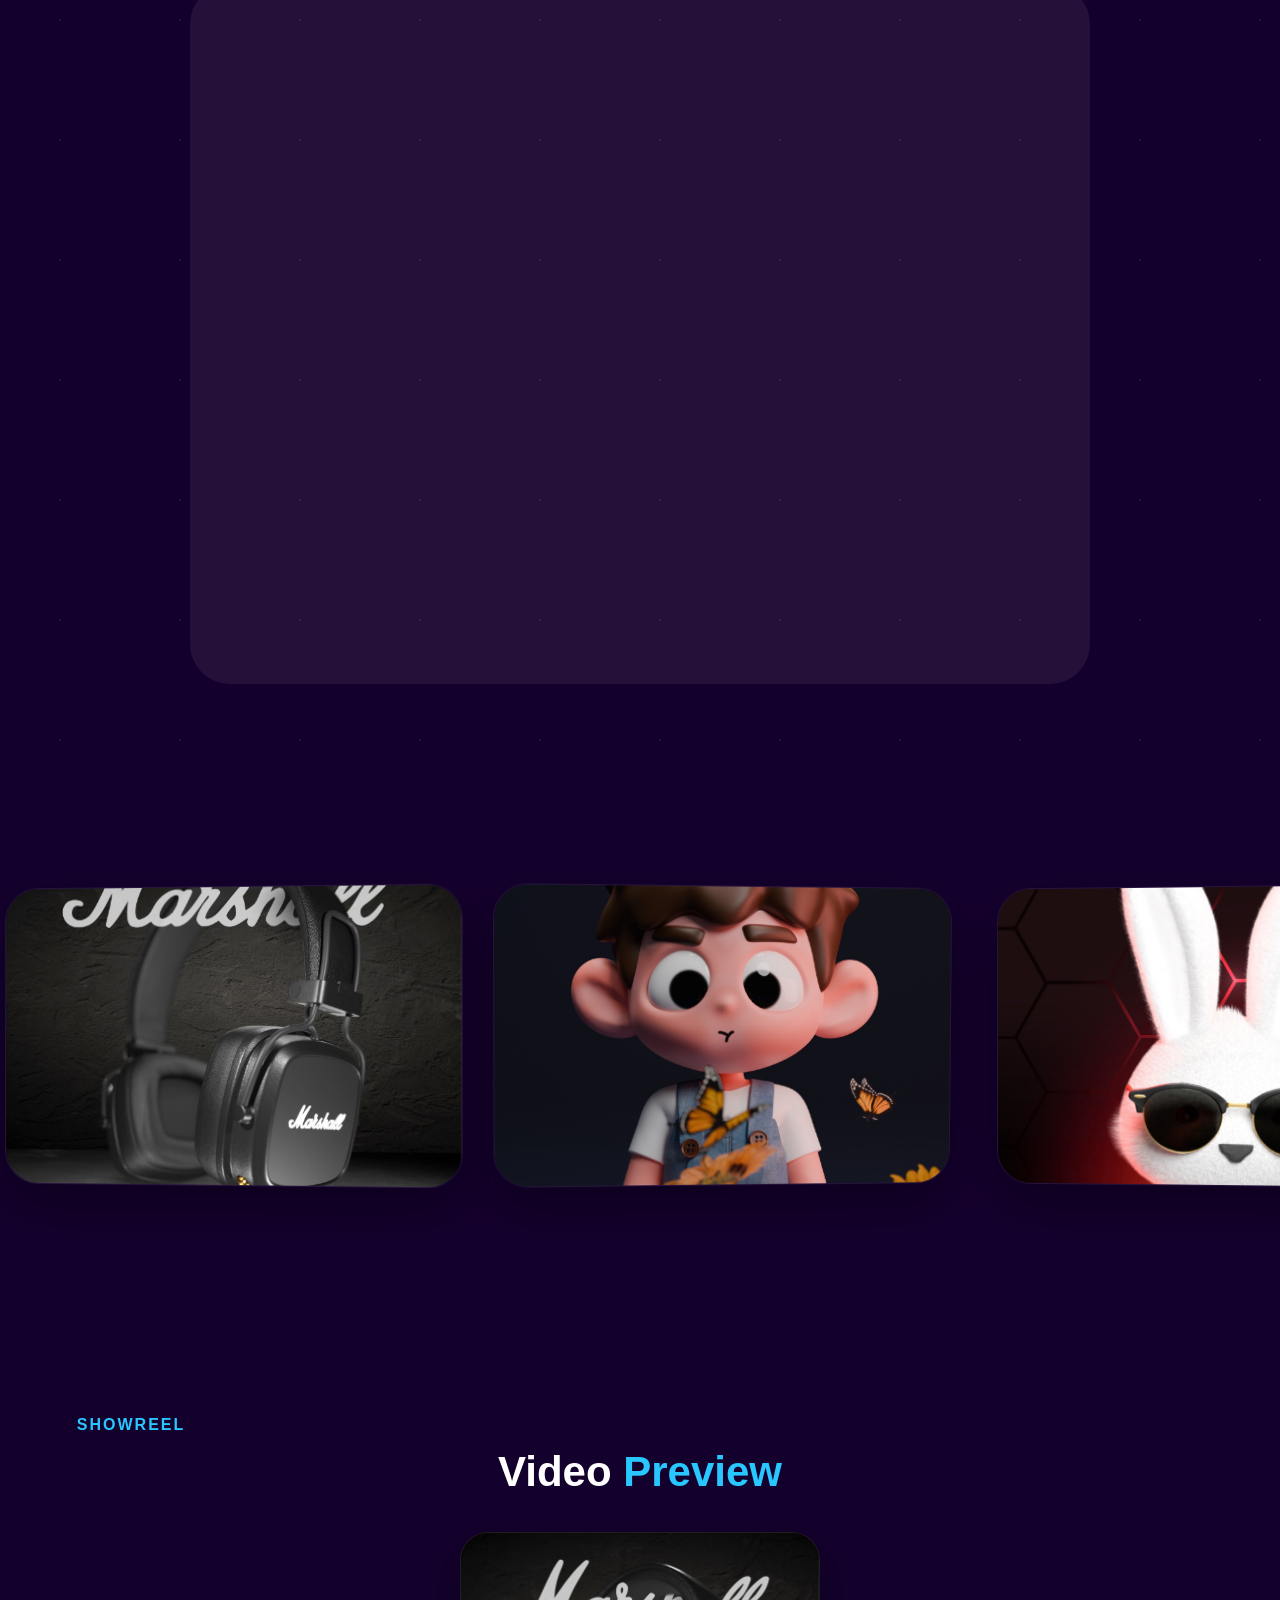
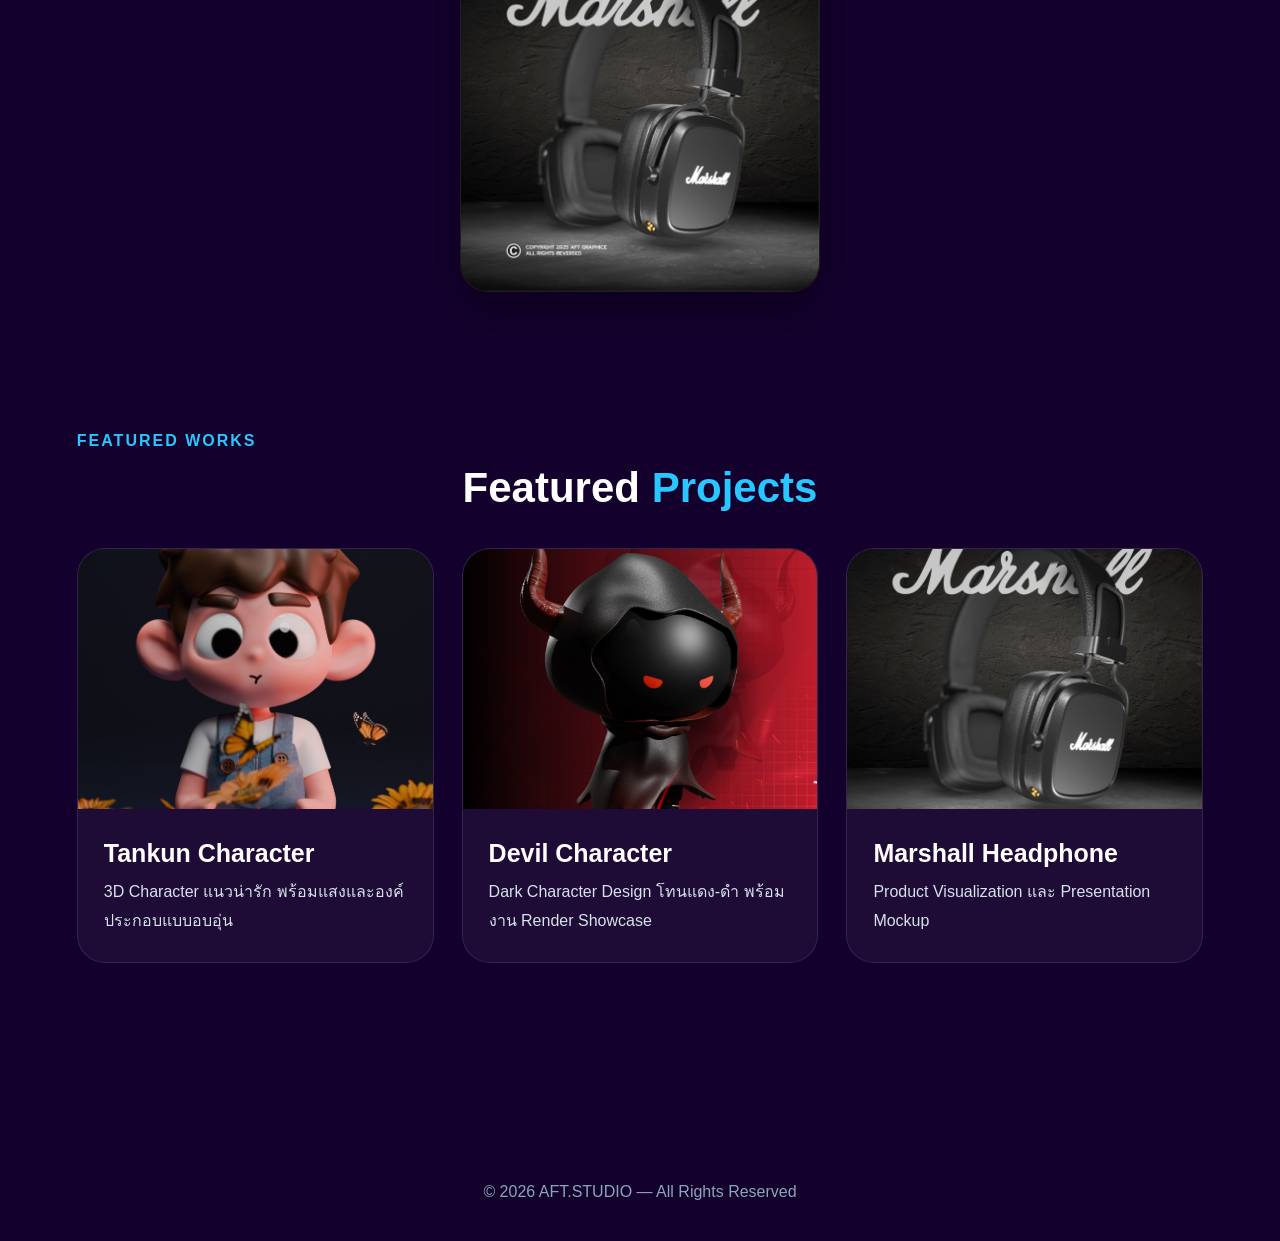
==== commit 4b3b8ee3: "add grim 3d model" ====
--- a/index.html
+++ b/index.html
@@ -75,13 +75,20 @@
   <h2>GRIM CHARACTER</h2>
 
 <model-viewer
-  src="./models/Grim.glb"
-  camera-controls
-  auto-rotate
-  shadow-intensity="1"
-  exposure="2"
-  camera-orbit="0deg 75deg 4m"
-  field-of-view="30deg">
+    src="/models/Grim.glb"
+    camera-controls
+    auto-rotate
+
+    ar
+
+    exposure="3"
+
+    camera-target="auto auto auto"
+    camera-orbit="0deg 90deg auto"
+
+    interaction-prompt="none"
+
+    style="width:100%;height:700px;">
 </model-viewer>
 </section>
   <!-- WORK SLIDER -->
--- a/style.css
+++ b/style.css
@@ -2328,4 +2328,9 @@
   margin:0 auto;
   border-radius:40px;
   background:#241038;
+}
+.grim-showcase model-viewer{
+    width:100%;
+    height:700px;
+    background:#241038;
 }
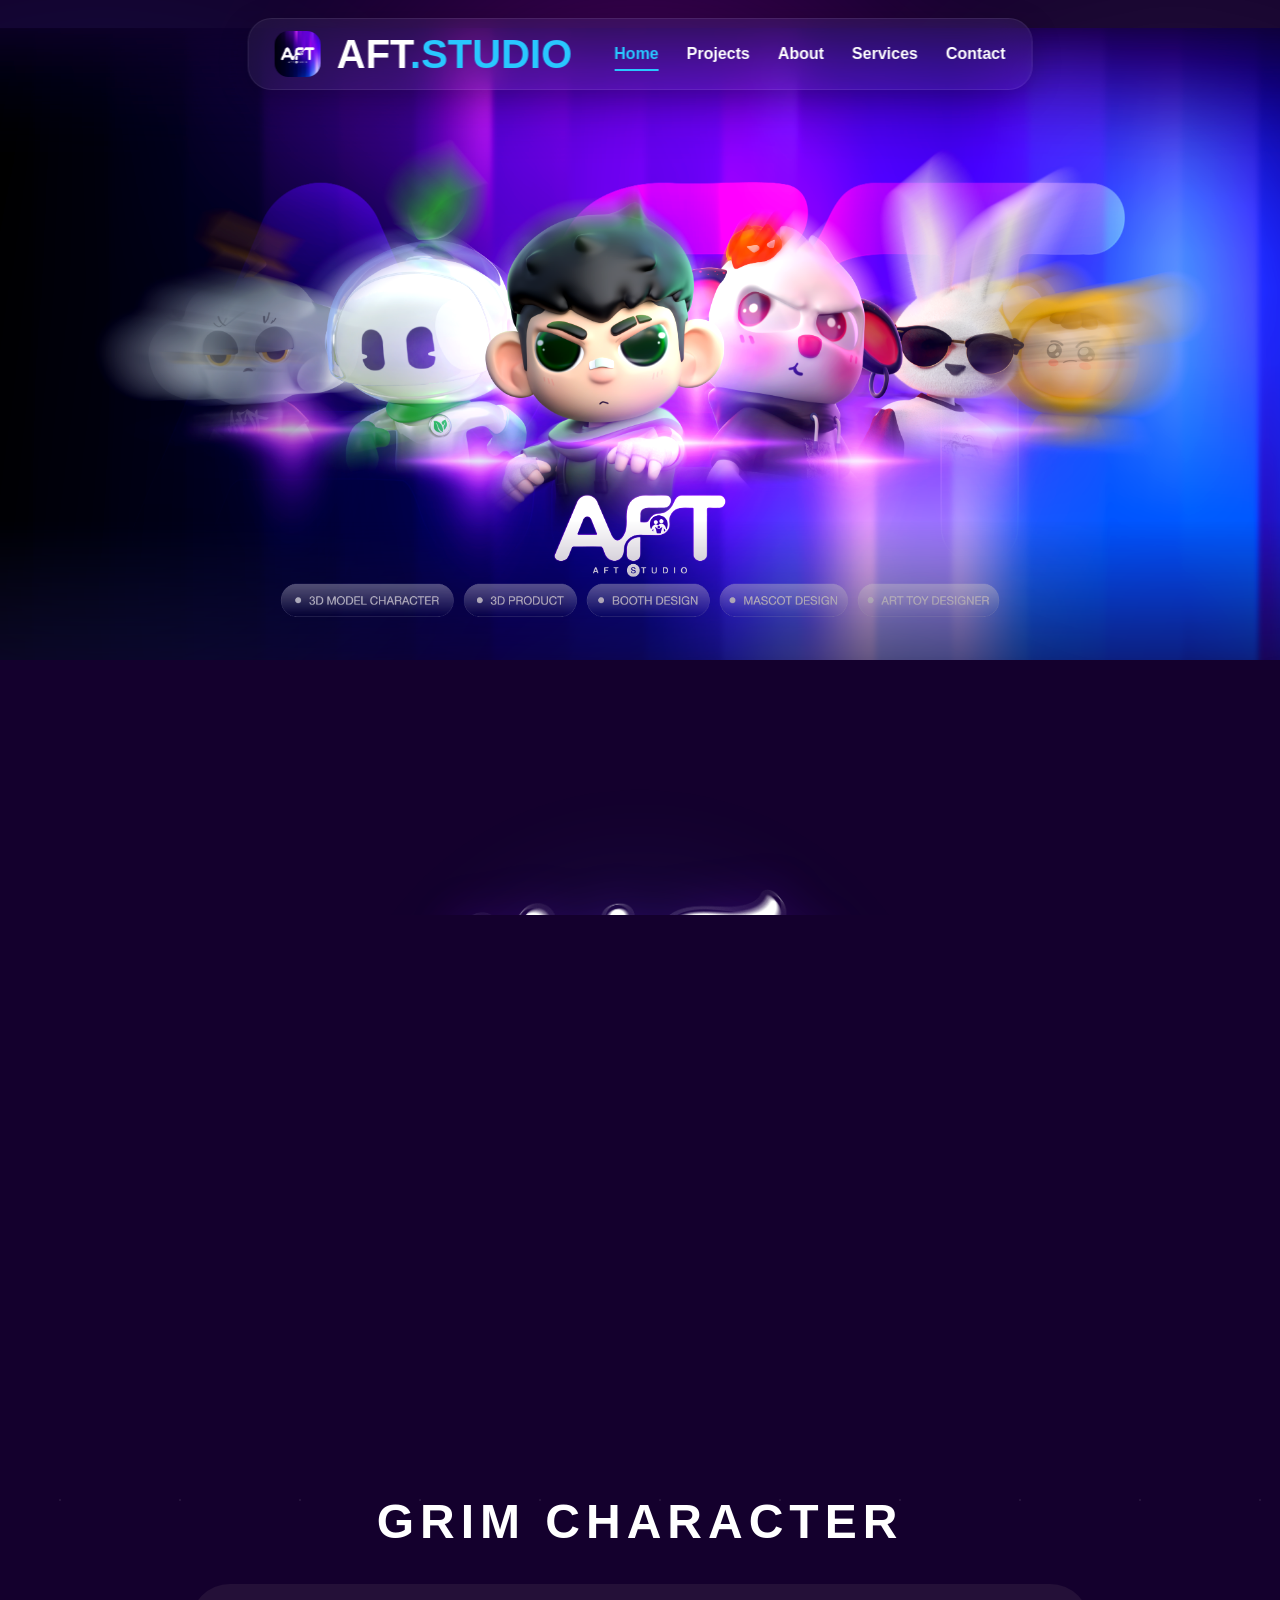
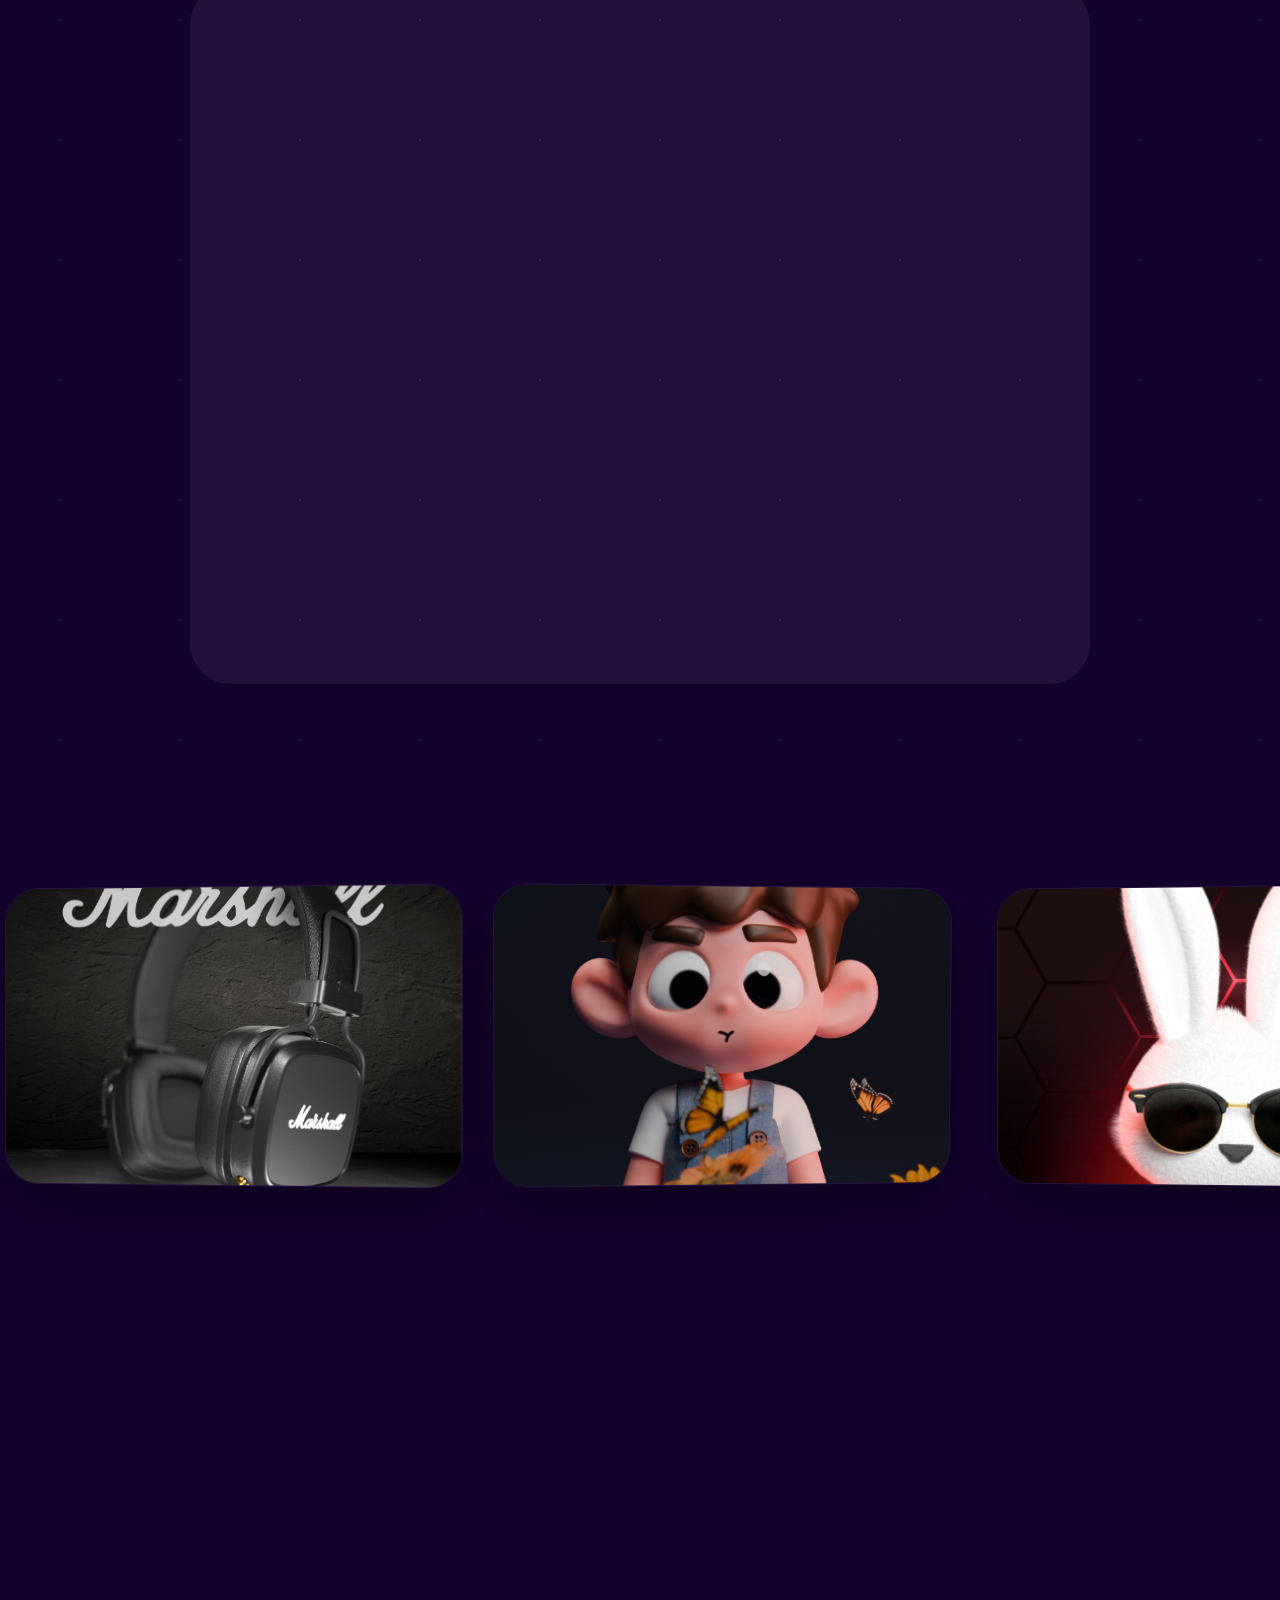
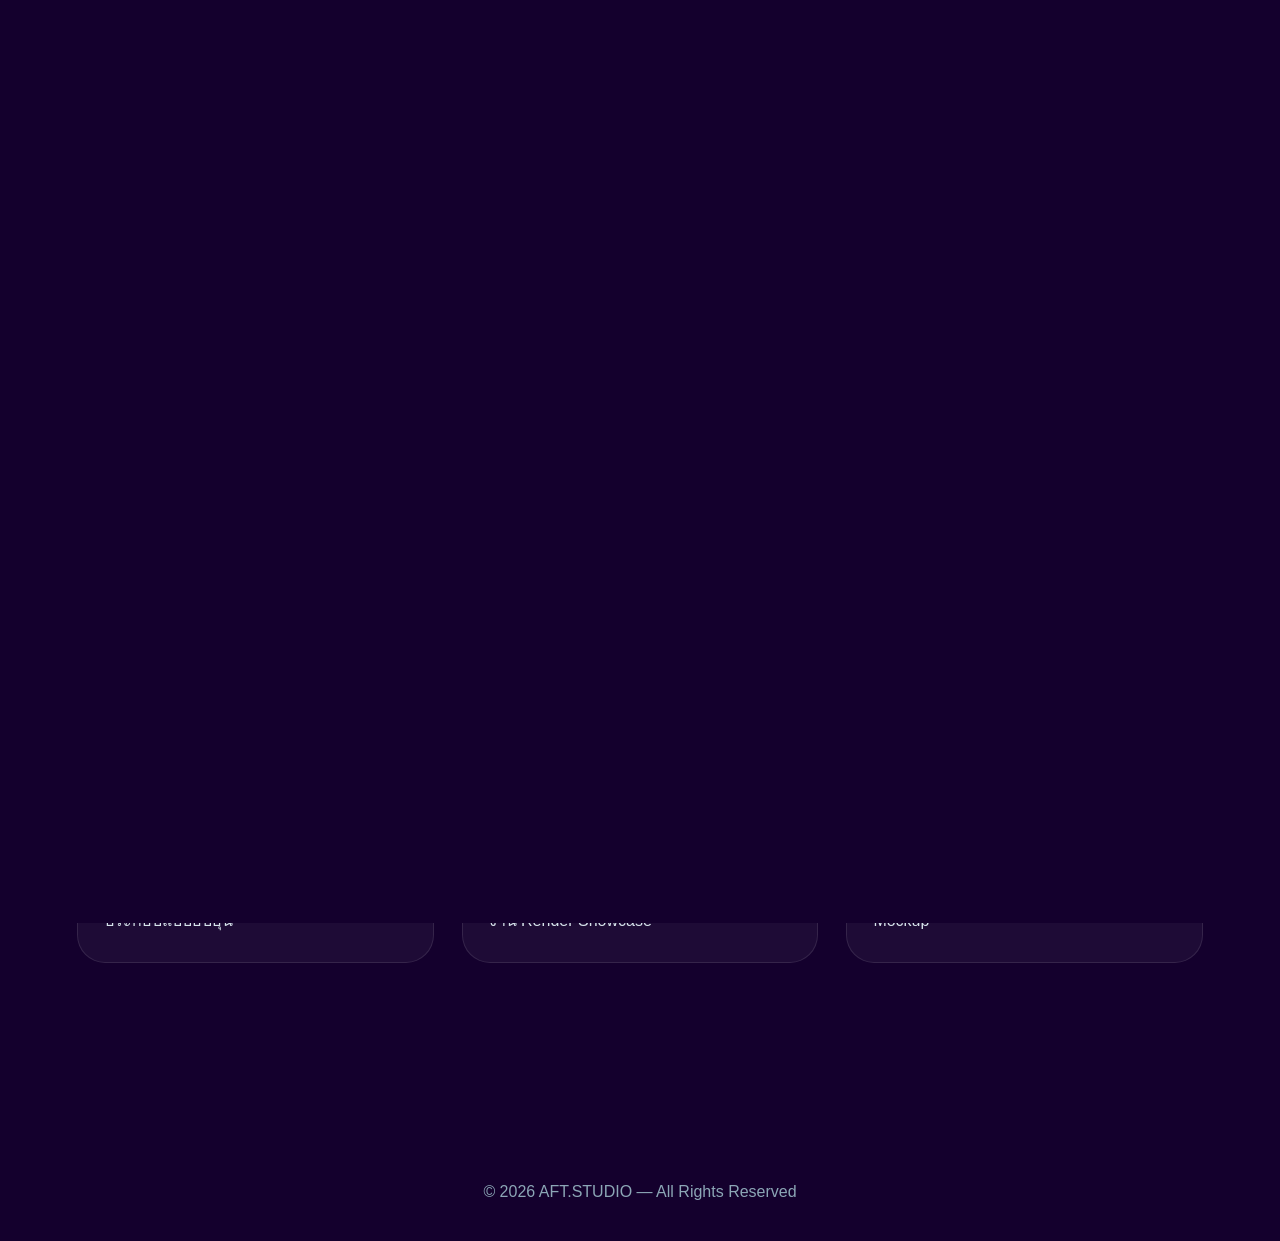
==== commit 6bec0f6d: "fix grim model path" ====
--- a/index.html
+++ b/index.html
@@ -75,7 +75,7 @@
   <h2>GRIM CHARACTER</h2>
 
 <model-viewer
-    src="/models/Grim.glb"
+    src="./models/Grim.glb"
     camera-controls
     auto-rotate
 
